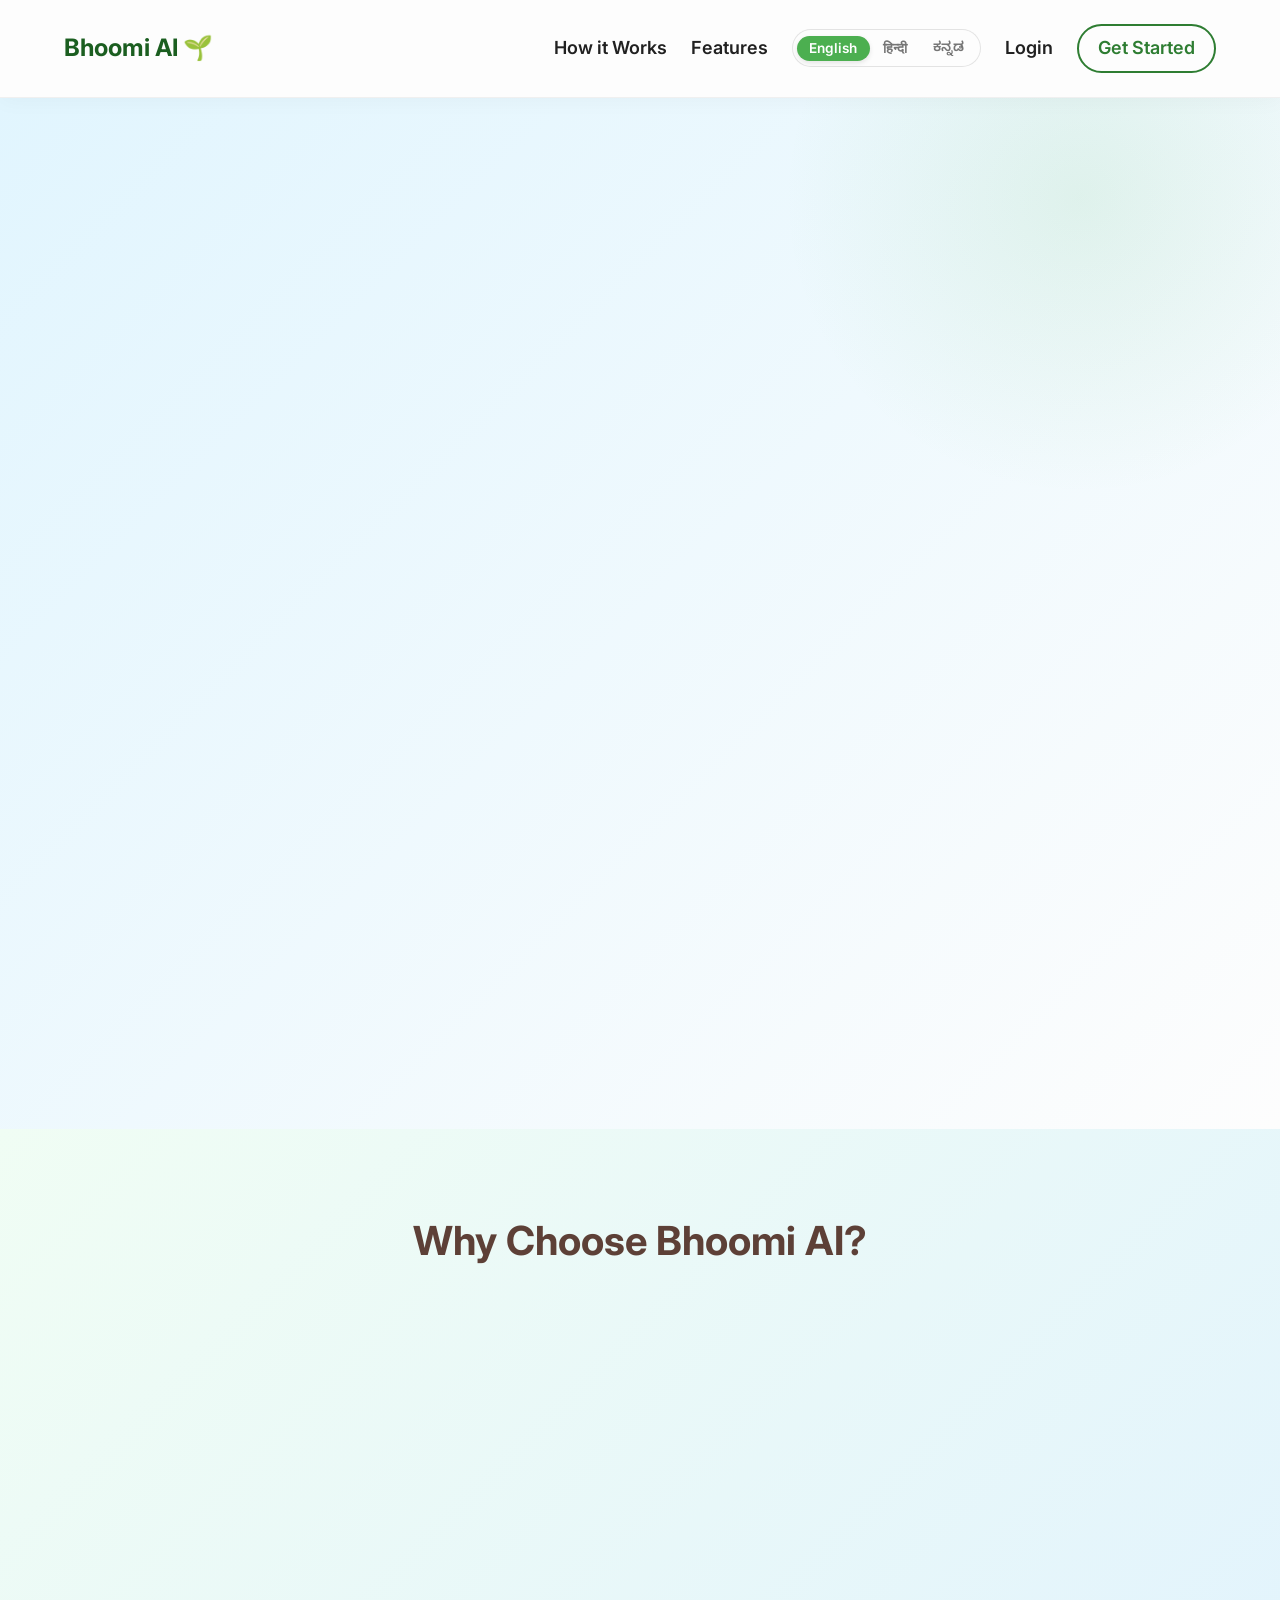
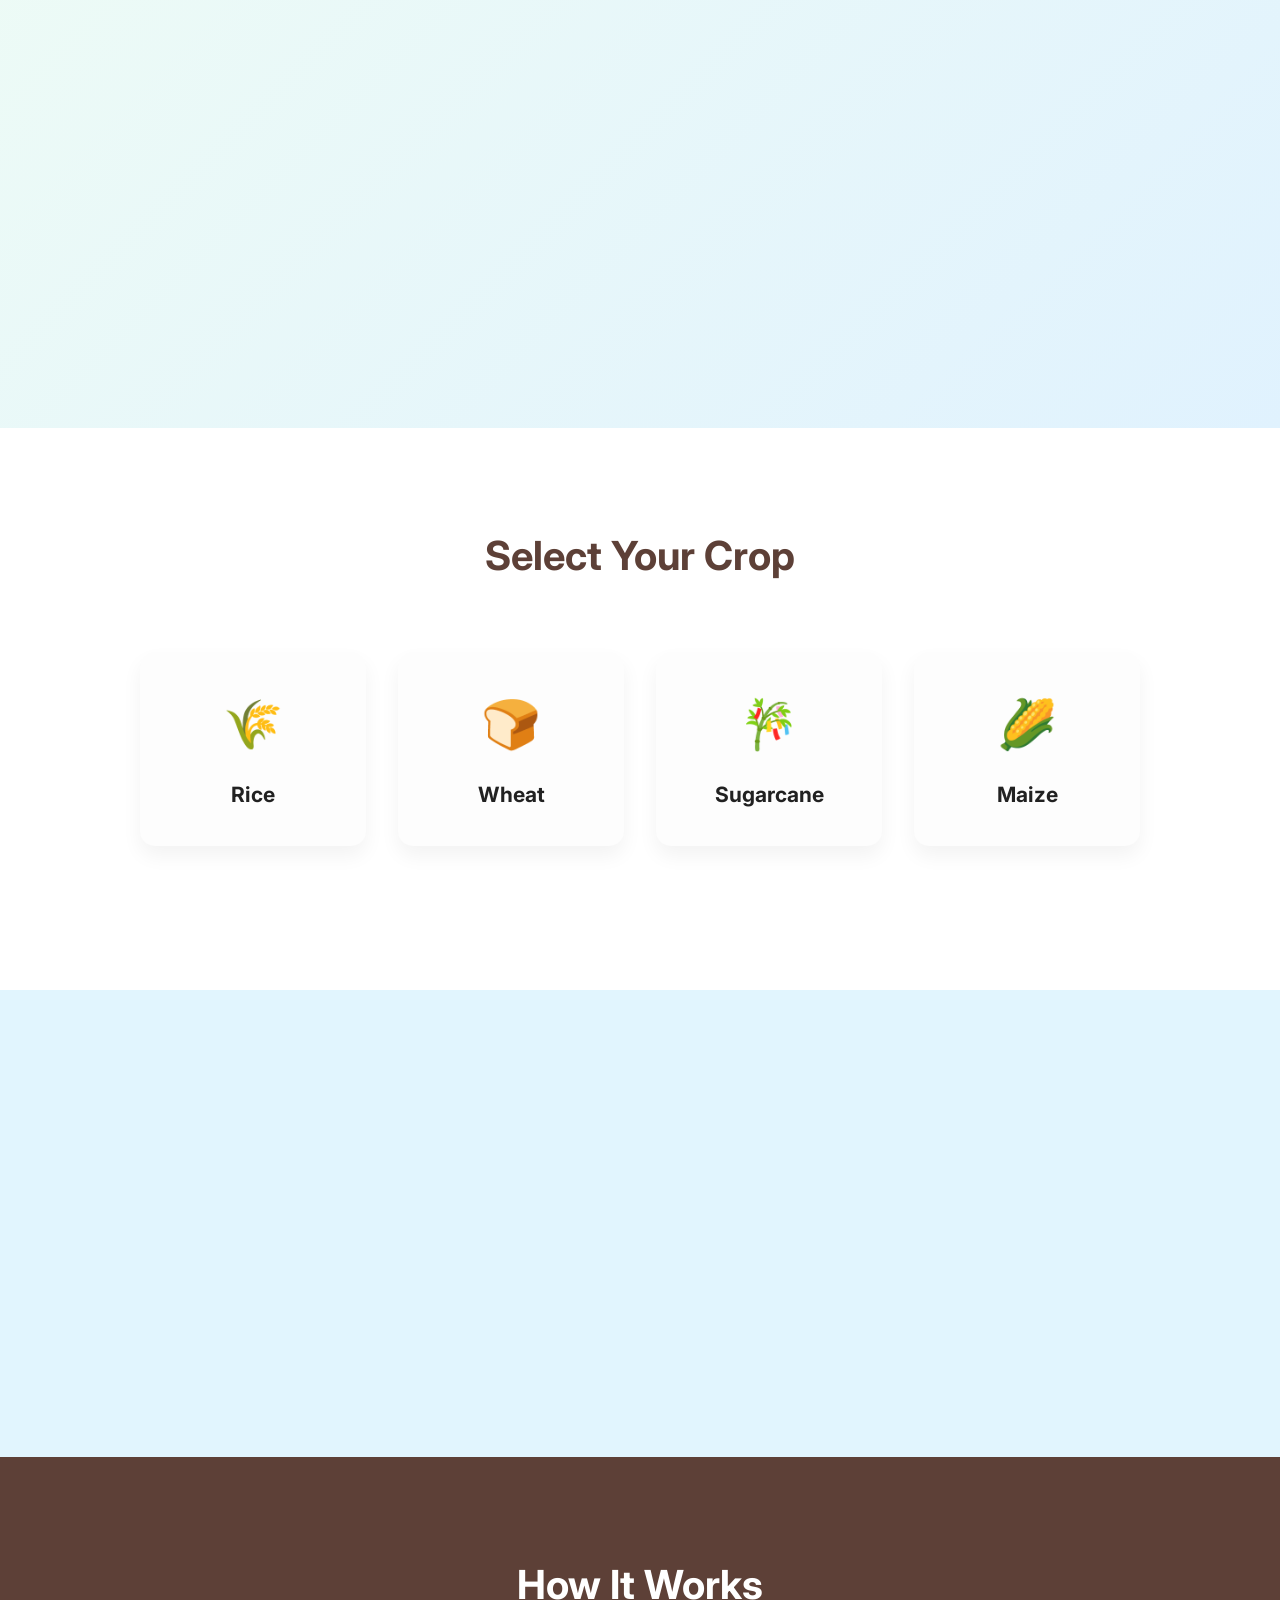
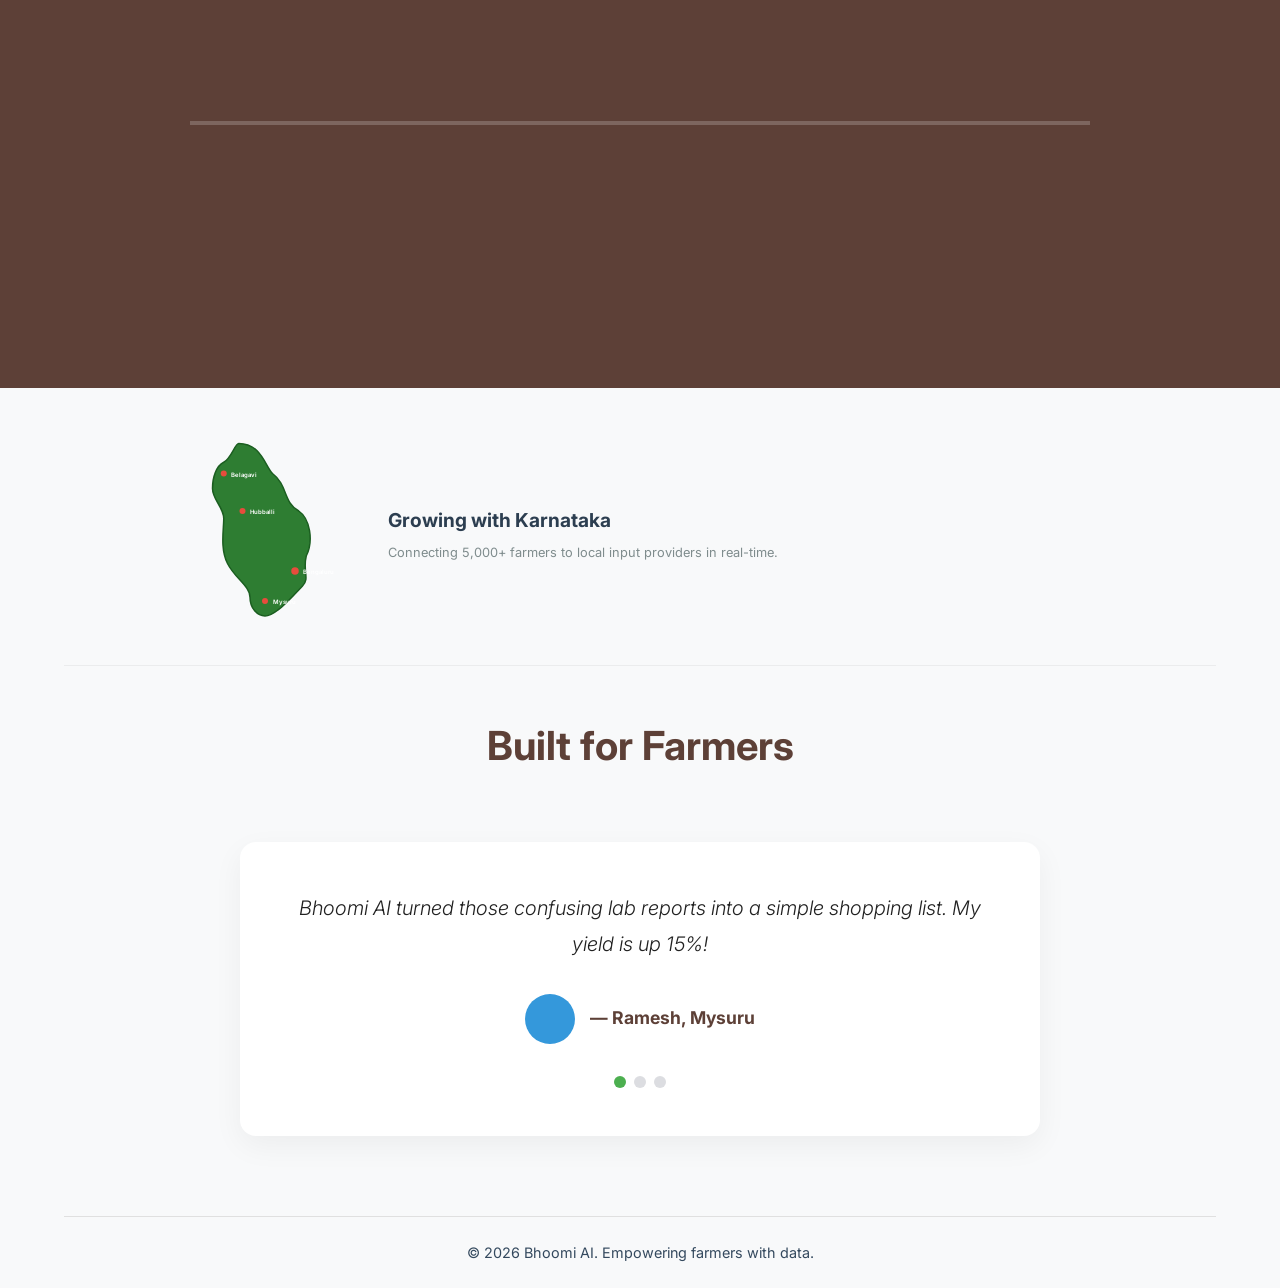
==== index.html @ a132926c "change commit" ====
<!DOCTYPE html>
<html lang="en">
<head>
    <meta charset="UTF-8">
    <meta name="viewport" content="width=device-width, initial-scale=1.0">
    <meta name="description" content="Bhoomi AI - Understand your soil health card and get instant, personalized fertilizer plans in your local language.">
    <title>Bhoomi AI | Your Soil is Talking</title>
    <link href="https://fonts.googleapis.com/css2?family=Inter:wght@300;400;600;700&family=Noto+Sans+Kannada:wght@300;400;600;700&display=swap" rel="stylesheet">
    <link rel="stylesheet" href="style.css">
</head>
<body>
    <header class="navbar">
        <div class="logo">Bhoomi AI 🌱</div>
        <nav>
            <a href="#how-it-works" data-i18n="nav-how">How it Works</a>
            <a href="#features" data-i18n="nav-features">Features</a>
            <div class="lang-switcher">
                <button class="lang-btn active" data-lang="en">English</button>
                <button class="lang-btn" data-lang="hi">हिन्दी</button>
                <button class="lang-btn" data-lang="kn">ಕನ್ನಡ</button>
            </div>
            <a href="#" id="login-link" data-i18n="nav-login">Login</a>
            <a href="app.html" class="btn-secondary" data-i18n="nav-cta">Get Started</a>
        </nav>
    </header>

    <main>
        <section id="hero" class="hero">
            <div class="hero-content fade-in">
                <h1 data-i18n="hero-title">Your Soil is Talking.<br><span>Now, You Can Understand It.</span></h1>
                <p data-i18n="hero-desc">Upload a photo of your soil health card and get instant, personalized fertilizer plans in your local language. Save money, grow better.</p>
                <button class="cta-button">
                    <svg width="24" height="24" viewBox="0 0 24 24" fill="none" stroke="currentColor" stroke-width="2" stroke-linecap="round" stroke-linejoin="round"><path d="M23 19a2 2 0 0 1-2 2H3a2 2 0 0 1-2-2V8a2 2 0 0 1 2-2h4l2-3h6l2 3h4a2 2 0 0 1 2 2z"></path><circle cx="12" cy="13" r="4"></circle></svg>
                    <span data-i18n="hero-btn">Upload Soil Report</span>
                </button>
            </div>
            <div class="hero-visual fade-in slide-up">
                <div class="hero-cards-container">
                    <!-- Card 1: Soil Health Report -->
                    <div class="hero-card card-report">
                        <img src="card_banner_soil.png" alt="Rich agricultural soil in farmer's hands" class="card-banner-img">
                        <div class="card-header" data-i18n="card1-header">COMPREHENSIVE SOIL HEALTH REPORT</div>
                        <div class="card-body">
                            <div class="gauge-section">
                                <div class="gauge-container">
                                    <div class="gauge-fill"></div>
                                    <div class="gauge-cover"></div>
                                </div>
                                <div class="gauge-label">
                                    <strong>78/100</strong>
                                    <span data-i18n="card1-index">SOIL HEALTH INDEX - GOOD</span>
                                </div>
                            </div>
                            
                            <div class="chart-section">
                                <h4 data-i18n="card1-nutrients">NUTRIENT LEVELS (PPM)</h4>
                                <div class="bar-chart">
                                    <div class="bar-row"><span class="bar-label">N</span><div class="bar-track"><div class="bar-fill" style="width: 40%; background: #e74c3c;"></div></div><span class="bar-value" data-i18n="lvl-low">Low</span></div>
                                    <div class="bar-row"><span class="bar-label">P</span><div class="bar-track"><div class="bar-fill" style="width: 75%; background: #2ecc71;"></div></div><span class="bar-value" data-i18n="lvl-opt">Opt</span></div>
                                    <div class="bar-row"><span class="bar-label">K</span><div class="bar-track"><div class="bar-fill" style="width: 85%; background: #2ecc71;"></div></div><span class="bar-value" data-i18n="lvl-opt">Opt</span></div>
                                    <div class="bar-row"><span class="bar-label">Ca</span><div class="bar-track"><div class="bar-fill" style="width: 90%; background: #3498db;"></div></div><span class="bar-value" data-i18n="lvl-high">High</span></div>
                                    <div class="bar-row"><span class="bar-label">Mg</span><div class="bar-track"><div class="bar-fill" style="width: 65%; background: #f1c40f;"></div></div><span class="bar-value" data-i18n="lvl-mod">Mod</span></div>
                                    <div class="bar-row"><span class="bar-label">S</span><div class="bar-track"><div class="bar-fill" style="width: 30%; background: #e74c3c;"></div></div><span class="bar-value" data-i18n="lvl-low">Low</span></div>
                                </div>
                            </div>

                            <div class="table-section">
                                <h4 data-i18n="card1-physical">PHYSICAL PROPERTIES</h4>
                                <table class="report-table">
                                    <tr><td data-i18n="prop-ph">pH Level</td><td>6.8</td></tr>
                                    <tr><td data-i18n="prop-om">Organic Matter</td><td>4.5%</td></tr>
                                    <tr><td data-i18n="prop-ec">Electrical Conductivity</td><td>1.2 dS/m</td></tr>
                                </table>
                            </div>
                        </div>
                    </div>

                    <!-- Card 2: Fertilizer List -->
                    <div class="hero-card card-action">
                        <img src="card_banner_garden.png" alt="Lush green organic garden" class="card-banner-img">
                        <div class="card-header action-header" data-i18n="card2-header">MY PERSONALIZED ACTION PLAN</div>
                        <div class="card-body">
                            
                            <div class="optimize-toggle-wrapper">
                                <span class="toggle-label-text" data-i18n="toggle-label">Optimize for:</span>
                                <div class="toggle-switch-container">
                                    <span class="toggle-option active" id="label-yield" data-i18n="toggle-yield">Max Yield</span>
                                    <label class="toggle-switch">
                                        <input type="checkbox" id="optimize-checkbox">
                                        <span class="slider round"></span>
                                    </label>
                                    <span class="toggle-option" id="label-organic" data-i18n="toggle-organic">Lower Cost</span>
                                </div>
                            </div>

                            <div class="plan-content plan-yield active">
                                <div class="action-section">
                                    <h4 class="action-title" data-i18n="plan-chem-title">CHEMICAL FERTILIZERS</h4>
                                    <ul class="action-list">
                                        <li data-i18n="plan-li-urea"><span class="check-icon">✓</span> Urea (45-0-0) - 2 Bags/Acre</li>
                                        <li data-i18n="plan-li-dap"><span class="check-icon">✓</span> DAP (18-46-0) - 1 Bag/Acre</li>
                                        <li data-i18n="plan-li-mop"><span class="check-icon">✓</span> MOP (0-0-60) - 0.5 Bag/Acre</li>
                                    </ul>
                                </div>
                                <div class="action-section">
                                    <h4 class="action-title" data-i18n="plan-yield-title">ESTIMATED YIELD</h4>
                                    <div class="yield-badge" data-i18n="plan-yield-badge">🔥 Maximum Potential Output</div>
                                </div>
                            </div>

                            <div class="plan-content plan-organic">
                                <div class="action-section">
                                    <h4 class="action-title" data-i18n="plan-org-title">LOCAL ORGANIC SUBSTITUTES</h4>
                                    <ul class="action-list">
                                        <li data-i18n="plan-li-neem"><span class="check-icon">✓</span> Neem Cake - 200kg/Acre</li>
                                        <li data-i18n="plan-li-fym"><span class="check-icon">✓</span> Farm Yard Manure (FYM) - 2 Tons/Acre</li>
                                        <li data-i18n="plan-li-vermi"><span class="check-icon">✓</span> Vermicompost - 500kg/Acre</li>
                                    </ul>
                                </div>
                                <div class="action-section">
                                    <h4 class="action-title" data-i18n="plan-impact-title">FINANCIAL IMPACT</h4>
                                    <div class="savings-badge" data-i18n="plan-savings-badge">💰 Total Cost Savings: ~40%</div>
                                </div>
                            </div>
                            
                            <div class="action-footer">
                                <div class="ai-badge" data-i18n="ai-badge">✨ Generated by Bhoomi AI</div>
                            </div>
                        </div>
                    </div>
                </div>
            </div>
        </section>

        <section id="features" class="features">
            <h2 class="section-title" data-i18n="features-title">Why Choose Bhoomi AI?</h2>
            <div class="feature-grid">
                <div class="feature-card fade-in slide-up delay-1">
                    <div class="icon-wrapper">
                        <svg width="32" height="32" viewBox="0 0 24 24" fill="none" stroke="currentColor" stroke-width="2"><path d="M4 19.5v-15A2.5 2.5 0 0 1 6.5 2H20v20H6.5a2.5 2.5 0 0 1 0-5H20"/></svg>
                    </div>
                    <h3 data-i18n="feat1-title">No More Technical Jargon</h3>
                    <p data-i18n="feat1-desc">We translate complex NPK and pH values into simple, actionable steps in your mother tongue.</p>
                </div>
                <div class="feature-card fade-in slide-up delay-2">
                    <div class="icon-wrapper">
                        <svg width="32" height="32" viewBox="0 0 24 24" fill="none" stroke="currentColor" stroke-width="2"><path d="M12 2v20M17 5H9.5a3.5 3.5 0 0 0 0 7h5a3.5 3.5 0 0 1 0 7H6"/></svg>
                    </div>
                    <h3 data-i18n="feat2-title">Save ₹3,000 - ₹5,000 per Acre</h3>
                    <p data-i18n="feat2-desc">Stop wasting money on fertilizers your soil doesn't need. Our AI balances your budget with your soil’s actual requirements.</p>
                </div>
                <div class="feature-card fade-in slide-up delay-3">
                    <div class="icon-wrapper">
                        <svg width="32" height="32" viewBox="0 0 24 24" fill="none" stroke="currentColor" stroke-width="2"><path d="M12 22c4-4 8-9 8-14a8 8 0 0 0-16 0c0 5 4 10 8 14z"/><path d="M12 22V10"/></svg>
                    </div>
                    <h3 data-i18n="feat3-title">Healthy Soil, Better Yield</h3>
                    <p data-i18n="feat3-desc">Reduce chemical dependency by integrating organic substitutes, preventing long-term ecological damage to your land.</p>
                </div>
            </div>

            <!-- By the Numbers Counter -->
            <div class="stats-counter-section fade-in" id="stats-counter">
                <div class="stat-item">
                    <div class="stat-number" data-target="98" data-suffix="%">0%</div>
                    <div class="stat-label" data-i18n="stat1-label">Translation Accuracy</div>
                </div>
                <div class="stat-item">
                    <div class="stat-number" data-target="25" data-suffix="%">0%</div>
                    <div class="stat-label" data-i18n="stat2-label">Average Cost Reduction</div>
                </div>
                <div class="stat-item">
                    <div class="stat-number" data-target="10" data-suffix="+">0+</div>
                    <div class="stat-label" data-i18n="stat3-label">Regional Languages Supported</div>
                </div>
            </div>
        </section>

        <section id="crop-selector" class="crop-selector">
            <h2 class="section-title" data-i18n="crop-title">Select Your Crop</h2>
            <div class="crop-grid">
                <div class="crop-card" data-crop="rice">
                    <div class="crop-icon">🌾</div>
                    <h3 data-i18n="crop-rice">Rice</h3>
                </div>
                <div class="crop-card" data-crop="wheat">
                    <div class="crop-icon">🍞</div>
                    <h3 data-i18n="crop-wheat">Wheat</h3>
                </div>
                <div class="crop-card" data-crop="sugarcane">
                    <div class="crop-icon">🎋</div>
                    <h3 data-i18n="crop-sugarcane">Sugarcane</h3>
                </div>
                <div class="crop-card" data-crop="maize">
                    <div class="crop-icon">🌽</div>
                    <h3 data-i18n="crop-maize">Maize</h3>
                </div>
            </div>
            
            <div id="action-plan-container" class="action-plan-container">
                <div class="action-plan-content">
                    <h3 data-i18n="plan-title">Sample Action Plan</h3>
                    <div class="plan-details">
                        <div class="plan-item">
                            <span class="plan-icon">🧪</span>
                            <p id="plan-chem">Increase Zinc application by 10%</p>
                        </div>
                        <div class="plan-item">
                            <span class="plan-icon">🌿</span>
                            <p id="plan-org">Add 2 tons of FYM (Farm Yard Manure) per acre</p>
                        </div>
                    </div>
                </div>
            </div>
        </section>

        <section id="impact" class="impact">
            <div class="impact-content fade-in">
                <h2 class="section-title" data-i18n="impact-title">Empowering the Modern Farmer</h2>
                <p data-i18n="impact-desc">We believe that technology should serve the people who feed the world. By putting powerful AI directly in your hands, we are helping build a more sustainable and prosperous future for farms everywhere.</p>
            </div>
            <div class="impact-visual fade-in slide-up delay-1">
                <img src="farmer.png" alt="A modern farmer in the field" class="farmer-image">
            </div>
        </section>

        <section id="how-it-works" class="how-it-works">
            <h2 class="section-title text-light" data-i18n="how-title">How It Works</h2>
            <div class="steps-container">
                <div class="step fade-in">
                    <div class="step-number">1</div>
                    <div class="step-content">
                        <h3 data-i18n="how1-title">Snap</h3>
                        <p data-i18n="how1-desc">Upload photo</p>
                    </div>
                </div>
                <div class="step fade-in">
                    <div class="step-number">2</div>
                    <div class="step-content">
                        <h3 data-i18n="how2-title">Analyze</h3>
                        <p data-i18n="how2-desc">AI processing</p>
                    </div>
                </div>
                <div class="step fade-in">
                    <div class="step-number">3</div>
                    <div class="step-content">
                        <h3 data-i18n="how3-title">Grow</h3>
                        <p data-i18n="how3-desc">Get recommendations</p>
                    </div>
                </div>
            </div>
        </section>


    </main>

    <footer>
        <div class="footer-map-section">
            <div class="map-container">
                <svg viewBox="0 0 200 250" class="karnataka-map" xmlns="http://www.w3.org/2000/svg">
                    <path class="state-outline" d="M 65 10 C 95 10, 100 40, 110 50 C 130 65, 125 90, 145 100 C 160 110, 165 140, 155 160 C 150 180, 160 190, 150 200 C 140 210, 115 240, 100 240 C 90 240, 80 230, 80 215 C 80 200, 60 190, 50 170 C 40 150, 45 125, 45 110 C 45 95, 30 85, 30 70 C 30 55, 35 40, 45 35 C 55 30, 60 10, 65 10 Z"/>
                    <!-- Highlighted Districts -->
                    <g class="district-group">
                        <circle cx="140" cy="180" r="5" class="district-point pulse">
                            <title data-i18n="tooltip-blr">120 Active Fertilizer Dealers</title>
                        </circle> <!-- Bengaluru (SE) -->
                        <text x="150" y="184" class="district-label" data-i18n="dist-blr">Bengaluru</text>
                    </g>
                    <g class="district-group">
                        <circle cx="100" cy="220" r="4" class="district-point pulse" style="animation-delay: 0.5s">
                            <title data-i18n="tooltip-mys">85 Active Fertilizer Dealers</title>
                        </circle> <!-- Mysuru (S) -->
                        <text x="110" y="224" class="district-label" data-i18n="dist-mys">Mysuru</text>
                    </g>
                    <g class="district-group">
                        <circle cx="70" cy="100" r="4" class="district-point pulse" style="animation-delay: 1s">
                            <title data-i18n="tooltip-hub">150 Active Fertilizer Dealers</title>
                        </circle> <!-- Hubballi (NW Center) -->
                        <text x="80" y="104" class="district-label" data-i18n="dist-hub">Hubballi</text>
                    </g>
                    <g class="district-group">
                        <circle cx="45" cy="50" r="4" class="district-point pulse" style="animation-delay: 1.5s">
                            <title data-i18n="tooltip-bel">90 Active Fertilizer Dealers</title>
                        </circle> <!-- Belagavi (NW) -->
                        <text x="55" y="54" class="district-label" data-i18n="dist-bel">Belagavi</text>
                    </g>
                </svg>
            </div>
            <div class="footer-info">
                <h3 data-i18n="footer-dealers">Growing with Karnataka</h3>
                <p class="disclaimer" data-i18n="footer-disclaimer">Connecting 5,000+ farmers to local input providers in real-time.</p>
            </div>
        </div>

        <section class="farmer-carousel-section">
            <h2 class="section-title" data-i18n="testi-title">Built for Farmers</h2>
            <div class="carousel-container">
                <div class="testimonial-slide active">
                    <p class="quote-text" data-i18n="carousel-1-text">Bhoomi AI turned those confusing lab reports into a simple shopping list. My yield is up 15%!</p>
                    <div class="author-info">
                        <div class="avatar-placeholder avatar-1"></div>
                        <p class="quote-author" data-i18n="carousel-1-author">— Ramesh, Mysuru</p>
                    </div>
                </div>
                <div class="testimonial-slide">
                    <p class="quote-text" data-i18n="carousel-2-text">I saved ₹4,000 this season by only using the fertilizers my soil actually needed. No more guesswork.</p>
                    <div class="author-info">
                        <div class="avatar-placeholder avatar-2"></div>
                        <p class="quote-author" data-i18n="carousel-2-author">— Laxmi, Belagavi</p>
                    </div>
                </div>
                <div class="testimonial-slide">
                    <p class="quote-text" data-i18n="carousel-3-text">The organic suggestions are excellent. My soil feels healthier, and the cost is much lower.</p>
                    <div class="author-info">
                        <div class="avatar-placeholder avatar-3"></div>
                        <p class="quote-author" data-i18n="carousel-3-author">— Siddarth, Hubballi</p>
                    </div>
                </div>
                
                <div class="carousel-indicators">
                    <span class="dot active" data-slide="0"></span>
                    <span class="dot" data-slide="1"></span>
                    <span class="dot" data-slide="2"></span>
                </div>
            </div>
        </section>

        <p data-i18n="footer-text" class="footer-copyright">&copy; 2026 Bhoomi AI. Empowering farmers with data.</p>
    </footer>

    <!-- Login Modal -->
    <div id="login-modal" class="modal">
        <div class="modal-content">
            <span class="close-btn">&times;</span>
            <h2 data-i18n="login-title">Login to Bhoomi AI</h2>
            <form id="login-form">
                <div class="form-group">
                    <label for="email" data-i18n="login-email">Email Address</label>
                    <input type="email" id="email" required>
                </div>
                <div class="form-group">
                    <label for="password" data-i18n="login-pass">Password</label>
                    <input type="password" id="password" required>
                </div>
                <button type="submit" class="btn-primary" data-i18n="login-submit">Login</button>
            </form>
        </div>
    </div>

    <script src="app.js"></script>
</body>
</html>
---- style.css ----
:root {
    --primary: #2E7D32; /* Earthy Green */
    --primary-light: #4CAF50;
    --primary-dark: #1B5E20;
    --secondary: #5D4037; /* Deep Brown */
    --accent: #E1F5FE; /* Soft Sky Blue */
    --accent-dark: #B3E5FC;
    --text-main: #212121;
    --text-light: #757575;
    --bg-main: #FDFDFD;
    --white: #FFFFFF;
}

* {
    margin: 0;
    padding: 0;
    box-sizing: border-box;
}

html {
    scroll-behavior: smooth;
}

body {
    font-size: 18px;
    font-family: 'Inter', 'Noto Sans Kannada', sans-serif;
    color: var(--text-main);
    background-color: var(--bg-main);
    line-height: 1.6;
    overflow-x: hidden;
}

/* Navbar */
.navbar {
    display: flex;
    justify-content: space-between;
    align-items: center;
    padding: 1.5rem 5%;
    background-color: rgba(253, 253, 253, 0.85);
    backdrop-filter: blur(12px);
    -webkit-backdrop-filter: blur(12px);
    position: sticky;
    top: 0;
    z-index: 1000;
    border-bottom: 1px solid rgba(0,0,0,0.05);
    box-shadow: 0 4px 20px rgba(0,0,0,0.03);
}

.logo {
    font-size: 1.5rem;
    font-weight: 700;
    color: var(--primary-dark);
}

nav {
    display: flex;
    align-items: center;
}

nav a {
    text-decoration: none;
    color: var(--text-main);
    margin-left: 1.5rem;
    font-weight: 600;
    transition: color 0.3s ease;
}

nav a:hover {
    color: var(--primary);
}

.lang-switcher {
    display: flex;
    align-items: center;
    background: var(--bg-main);
    border: 1px solid rgba(0,0,0,0.1);
    border-radius: 20px;
    padding: 0.2rem;
    margin-left: 1.5rem;
}

.lang-switcher button {
    background: transparent;
    border: none;
    padding: 0.3rem 0.8rem;
    cursor: pointer;
    border-radius: 15px;
    font-family: inherit;
    font-size: 0.85rem;
    font-weight: 600;
    color: var(--text-light);
    transition: all 0.3s ease;
}

.lang-switcher button.active {
    background: var(--primary-light);
    color: var(--white);
    box-shadow: 0 2px 5px rgba(0,0,0,0.1);
}

.lang-switcher button:hover:not(.active) {
    color: var(--primary-dark);
}

.btn-secondary {
    padding: 0.5rem 1.2rem;
    border: 2px solid var(--primary);
    border-radius: 30px;
    color: var(--primary);
    margin-left: 1.5rem;
}

.btn-secondary:hover {
    background-color: var(--primary);
    color: var(--white);
}

.navbar .btn-secondary {
    animation: pulseGlowNavbar 2s infinite;
}

@keyframes pulseGlowNavbar {
    0% { box-shadow: 0 0 0 0 rgba(76, 175, 80, 0.6); }
    70% { box-shadow: 0 0 0 12px rgba(76, 175, 80, 0); }
    100% { box-shadow: 0 0 0 0 rgba(76, 175, 80, 0); }
}

/* Hero Section */
.hero {
    display: flex;
    align-items: center;
    justify-content: space-between;
    padding: 6rem 5%;
    min-height: 85vh;
    background: linear-gradient(135deg, var(--accent) 0%, var(--bg-main) 100%);
    position: relative;
    overflow: hidden;
}

/* Add a subtle organic shape background */
.hero::before {
    content: '';
    position: absolute;
    width: 600px;
    height: 600px;
    background: radial-gradient(circle, rgba(76, 175, 80, 0.1) 0%, transparent 70%);
    top: -200px;
    right: -100px;
    border-radius: 50%;
    z-index: 0;
}

.hero-content {
    flex: 1;
    max-width: 600px;
    z-index: 1;
}

.hero-content h1 {
    font-size: 3.5rem;
    line-height: 1.1;
    margin-bottom: 1.5rem;
    color: var(--secondary);
}

.hero-content h1 span {
    color: var(--primary);
}

.hero-content p {
    font-size: 1.25rem;
    color: var(--text-light);
    margin-bottom: 2.5rem;
}

@keyframes pulse-glow {
    0% {
        box-shadow: 0 10px 20px rgba(46, 125, 50, 0.2), 0 0 0 0 rgba(76, 175, 80, 0.4);
    }
    70% {
        box-shadow: 0 10px 20px rgba(46, 125, 50, 0.2), 0 0 0 15px rgba(76, 175, 80, 0);
    }
    100% {
        box-shadow: 0 10px 20px rgba(46, 125, 50, 0.2), 0 0 0 0 rgba(76, 175, 80, 0);
    }
}

.cta-button {
    display: inline-flex;
    align-items: center;
    gap: 0.75rem;
    background-color: var(--primary);
    color: var(--white);
    border: none;
    padding: 1rem 2rem;
    font-size: 1.1rem;
    font-weight: 700;
    border-radius: 50px;
    cursor: pointer;
    box-shadow: 0 10px 20px rgba(46, 125, 50, 0.2);
    transition: transform 0.3s ease, box-shadow 0.3s ease, background-color 0.3s ease;
    animation: pulse-glow 2s infinite;
}

.cta-button:hover {
    transform: translateY(-3px);
    box-shadow: 0 15px 25px rgba(46, 125, 50, 0.4);
    background-color: var(--primary-dark);
    animation: none;
}

.hero-visual {
    flex: 1;
    display: flex;
    justify-content: center;
    align-items: center;
    z-index: 1;
}

.glass-panel {
    background: rgba(255, 255, 255, 0.25);
    box-shadow: 0 8px 32px 0 rgba(31, 38, 135, 0.15);
    backdrop-filter: blur(10px);
    -webkit-backdrop-filter: blur(10px);
    border-radius: 20px;
    border: 1px solid rgba(255, 255, 255, 0.5);
    padding: 1.5rem;
    transform: rotate(-2deg);
    transition: transform 0.5s ease;
}

.glass-panel:hover {
    transform: rotate(0deg) scale(1.02);
}

/* Hero Cards Replace Images */
.hero-cards-container {
    display: flex;
    flex-direction: row;
    gap: 1.5rem;
    width: 100%;
    max-width: 900px;
}

.hero-card {
    flex: 1;
    border-radius: 12px;
    box-shadow: 0 10px 25px rgba(0,0,0,0.1);
    overflow: hidden;
    display: flex;
    flex-direction: column;
    font-family: 'Inter', sans-serif;
    background-color: var(--white);
}

.card-banner-img {
    width: 100%;
    height: 140px;
    object-fit: cover;
    display: block;
}

/* Card 1: Soil Report */
.card-report {
    background-color: #faf9f6;
    border: 1px solid #e0ddd5;
}

.card-report .card-header {
    background-color: #f0ece1;
    color: #2c3e50;
    font-weight: 700;
    padding: 1rem;
    text-align: center;
    font-size: 0.9rem;
    letter-spacing: 0.5px;
    border-bottom: 1px solid #e0ddd5;
}

/* Card 2: Action Plan */
.card-action {
    background-color: #f0f8ff;
    border: 1px solid #d4e6f1;
}

.card-action .action-header {
    background-color: #e1f0fa;
    color: #1565c0;
    font-weight: 700;
    padding: 1rem;
    text-align: center;
    font-size: 0.9rem;
    letter-spacing: 0.5px;
    border-bottom: 1px solid #d4e6f1;
}

.card-body {
    padding: 1.5rem;
    flex: 1;
    display: flex;
    flex-direction: column;
    gap: 1.5rem;
}

/* Gauge CSS */
.gauge-section {
    text-align: center;
}

.gauge-container {
    position: relative;
    width: 160px;
    height: 80px;
    margin: 0 auto 10px;
    overflow: hidden;
}

.gauge-fill {
    position: absolute;
    top: 0;
    left: 0;
    width: 160px;
    height: 160px;
    border-radius: 50%;
    box-sizing: border-box;
    border: 15px solid #e0e0e0;
    border-bottom-color: #2ecc71;
    border-left-color: #2ecc71;
    transform: rotate(95deg); /* 78/100 value */
}

.gauge-label strong {
    display: block;
    font-size: 2rem;
    color: #2c3e50;
    margin-bottom: 4px;
}
.gauge-label span {
    font-size: 0.75rem;
    color: #7f8c8d;
    font-weight: 700;
}

/* Bar Chart */
.chart-section h4, .table-section h4, .action-title {
    font-size: 0.8rem;
    color: #7f8c8d;
    margin-bottom: 0.8rem;
    font-weight: 700;
    text-transform: uppercase;
}

.bar-row {
    display: flex;
    align-items: center;
    margin-bottom: 8px;
    font-size: 0.85rem;
}

.bar-label {
    width: 25px;
    font-weight: 600;
    color: #34495e;
}

.bar-track {
    flex: 1;
    background-color: #e0e0e0;
    height: 12px;
    border-radius: 6px;
    margin: 0 10px;
    overflow: hidden;
}

.bar-fill {
    height: 100%;
    border-radius: 6px;
}

.bar-value {
    width: 35px;
    text-align: right;
    color: #7f8c8d;
    font-size: 0.75rem;
}

/* Table */
.report-table {
    width: 100%;
    border-collapse: collapse;
    font-size: 0.85rem;
}

.report-table td {
    padding: 6px 0;
    border-bottom: 1px solid #e0e0e0;
    color: #34495e;
}
.report-table tr:last-child td {
    border-bottom: none;
}
.report-table td:last-child {
    text-align: right;
    font-weight: 600;
}

/* List */
.action-list {
    list-style: none;
    padding: 0;
    margin: 0;
}
.action-list li {
    font-size: 0.9rem;
    color: #34495e;
    margin-bottom: 10px;
    display: flex;
    align-items: flex-start;
    gap: 10px;
}
.check-icon {
    color: #2ecc71;
    font-weight: bold;
}

.ai-badge {
    background-color: rgba(21, 101, 192, 0.1);
    color: #1565c0;
    padding: 8px 14px;
    border-radius: 20px;
    font-size: 0.8rem;
    font-weight: 600;
    display: inline-block;
    margin-top: auto;
    text-align: center;
}

/* Responsive */
@media (max-width: 900px) {
    .hero-cards-container {
        flex-direction: column;
    }
}

/* Language Switch Animation */
.text-fade {
    animation: textFadeIn 0.3s ease-in-out;
}

@keyframes textFadeIn {
    0% { opacity: 0; }
    100% { opacity: 1; }
}

/* Optimize Toggle Switch */
.optimize-toggle-wrapper {
    display: flex;
    flex-direction: column;
    align-items: center;
    background: var(--white);
    padding: 12px;
    border-radius: 8px;
    box-shadow: 0 2px 8px rgba(0,0,0,0.05);
    margin-bottom: 5px;
}

.toggle-label-text {
    font-size: 0.75rem;
    color: #7f8c8d;
    font-weight: 700;
    text-transform: uppercase;
    margin-bottom: 10px;
}

.toggle-switch-container {
    display: flex;
    align-items: center;
    gap: 12px;
}

.toggle-option {
    font-size: 0.85rem;
    font-weight: 600;
    color: #95a5a6;
    transition: color 0.3s;
}

.toggle-option.active {
    color: #2c3e50;
}

.toggle-switch {
    position: relative;
    display: inline-block;
    width: 44px;
    height: 24px;
}

.toggle-switch input {
    opacity: 0;
    width: 0;
    height: 0;
}

.toggle-switch .slider {
    position: absolute;
    cursor: pointer;
    top: 0; left: 0; right: 0; bottom: 0;
    background-color: #3498db;
    transition: .4s;
}

.toggle-switch .slider:before {
    position: absolute;
    content: "";
    height: 18px;
    width: 18px;
    left: 3px;
    bottom: 3px;
    background-color: white;
    transition: .4s;
}

.toggle-switch input:checked + .slider {
    background-color: #2ecc71;
}

.toggle-switch input:checked + .slider:before {
    transform: translateX(20px);
}

.toggle-switch .slider.round {
    border-radius: 24px;
}

.toggle-switch .slider.round:before {
    border-radius: 50%;
}

/* Dynamic Content */
.plan-content {
    display: none;
    animation: fadeIn 0.4s ease forwards;
}

.plan-content.active {
    display: block;
}

@keyframes fadeIn {
    from { opacity: 0; transform: translateY(5px); }
    to { opacity: 1; transform: translateY(0); }
}

/* Badges */
.yield-badge {
    background-color: rgba(231, 76, 60, 0.1);
    color: #c0392b;
    padding: 8px 14px;
    border-radius: 6px;
    font-size: 0.85rem;
    font-weight: 700;
    text-align: center;
}

.savings-badge {
    background-color: rgba(46, 204, 113, 0.15);
    color: #27ae60;
    padding: 8px 14px;
    border-radius: 6px;
    font-size: 0.85rem;
    font-weight: 800;
    text-align: center;
    border: 1px solid rgba(46, 204, 113, 0.3);
}

/* Features */
.features {
    padding: 6rem 5%;
    background: linear-gradient(135deg, #f0fdf4 0%, #e0f2fe 100%);
    text-align: center;
}

.section-title {
    font-size: 2.5rem;
    color: var(--secondary);
    margin-bottom: 4rem;
}

.feature-grid {
    display: grid;
    grid-template-columns: repeat(auto-fit, minmax(300px, 1fr));
    gap: 2.5rem;
}

.feature-card {
    background: rgba(255, 255, 255, 0.4);
    backdrop-filter: blur(16px);
    -webkit-backdrop-filter: blur(16px);
    border: 1px solid rgba(255, 255, 255, 0.8);
    padding: 3rem 2rem;
    border-radius: 20px;
    box-shadow: 0 8px 32px rgba(31, 38, 135, 0.05);
    transition: transform 0.3s ease, box-shadow 0.3s ease;
    border-bottom: 4px solid transparent;
}

.feature-card:hover {
    transform: translateY(-10px);
    box-shadow: 0 20px 40px rgba(0,0,0,0.08);
    border-bottom: 4px solid var(--primary-light);
}

.icon-wrapper {
    width: 70px;
    height: 70px;
    background: var(--accent);
    color: var(--primary-dark);
    border-radius: 50%;
    display: flex;
    justify-content: center;
    align-items: center;
    margin: 0 auto 1.5rem auto;
}

.feature-card h3 {
    font-size: 1.4rem;
    margin-bottom: 1rem;
    color: var(--secondary);
}

.feature-card p {
    color: var(--text-light);
}

/* Crop Selector */
.crop-selector {
    padding: 6rem 5%;
    background-color: var(--white);
    text-align: center;
}

.crop-grid {
    display: grid;
    grid-template-columns: repeat(4, 1fr);
    gap: 2rem;
    max-width: 1000px;
    margin: 0 auto 3rem auto;
}

.crop-card {
    background: var(--bg-main);
    padding: 2rem;
    border-radius: 15px;
    box-shadow: 0 10px 20px rgba(0,0,0,0.05);
    cursor: pointer;
    transition: transform 0.3s ease, box-shadow 0.3s ease, background 0.3s ease;
    border: 2px solid transparent;
}

.crop-card:hover, .crop-card.active {
    transform: translateY(-5px);
    box-shadow: 0 15px 30px rgba(46, 125, 50, 0.15);
    border-color: var(--primary-light);
    background: var(--accent);
}

.crop-icon {
    font-size: 3rem;
    margin-bottom: 1rem;
}

.action-plan-container {
    max-width: 800px;
    margin: 0 auto;
    background: var(--bg-main);
    border-radius: 20px;
    overflow: hidden;
    max-height: 0;
    opacity: 0;
    transition: max-height 0.5s ease-out, opacity 0.5s ease-out, padding 0.5s ease-out;
    box-shadow: 0 10px 30px rgba(0,0,0,0.05);
    border-left: 5px solid var(--primary);
    text-align: left;
}

.action-plan-container.active {
    max-height: 500px;
    opacity: 1;
    padding: 2rem;
    margin-top: 2rem;
}

.action-plan-content h3 {
    color: var(--secondary);
    margin-bottom: 1.5rem;
    font-size: 1.5rem;
}

.plan-details {
    display: flex;
    flex-direction: column;
    gap: 1.5rem;
}

.plan-item {
    display: flex;
    align-items: flex-start;
    gap: 1rem;
}

.plan-icon {
    font-size: 1.5rem;
    background: var(--accent);
    padding: 0.5rem;
    border-radius: 50%;
}

.plan-item p {
    font-size: 1.1rem;
    color: var(--text-main);
    padding-top: 0.3rem;
}

/* Impact Section */
.impact {
    display: flex;
    align-items: center;
    justify-content: space-between;
    padding: 6rem 5%;
    background-color: var(--accent);
    gap: 4rem;
}

.impact-content {
    flex: 1;
}

.impact-content .section-title {
    text-align: left;
    margin-bottom: 1.5rem;
    color: var(--secondary);
}

.impact-content p {
    font-size: 1.2rem;
    color: var(--text-main);
}

.impact-visual {
    flex: 1;
    display: flex;
    justify-content: center;
}

.farmer-image {
    max-width: 100%;
    border-radius: 20px;
    box-shadow: 0 15px 35px rgba(0,0,0,0.15);
}

/* How It Works */
.how-it-works {
    padding: 6rem 5%;
    background-color: var(--secondary);
    color: var(--white);
}

.text-light {
    color: var(--white);
    text-align: center;
}

.steps-container {
    max-width: 1000px;
    margin: 0 auto;
    display: flex;
    flex-direction: row;
    justify-content: space-between;
    gap: 2rem;
    position: relative;
}

.steps-container::before {
    content: '';
    position: absolute;
    top: 40px;
    left: 50px;
    right: 50px;
    height: 4px;
    background: rgba(255,255,255,0.2);
    z-index: 0;
}

.step {
    flex: 1;
    display: flex;
    flex-direction: column;
    align-items: center;
    text-align: center;
    position: relative;
    background: transparent;
    padding: 1rem;
    border-radius: 0;
    backdrop-filter: none;
    transition: transform 0.3s ease;
}

.step:hover {
    transform: translateY(-10px);
}

.step-number {
    width: 80px;
    height: 80px;
    min-width: 80px;
    margin-bottom: 1.5rem;
    background: var(--primary);
    color: var(--white);
    border-radius: 50%;
    display: flex;
    justify-content: center;
    align-items: center;
    font-size: 1.5rem;
    font-weight: 700;
    box-shadow: 0 0 0 10px var(--secondary);
    z-index: 1;
}

.step-content h3 {
    font-size: 1.5rem;
    margin-bottom: 0.5rem;
}

.step-content p {
    color: rgba(255,255,255,0.8);
}

/* Testimonials */
.testimonials {
    padding: 6rem 5%;
    background-color: var(--bg-main);
    text-align: center;
}

.testimonials .section-title {
    margin-bottom: 3rem;
}

.testimonial-card {
    max-width: 800px;
    margin: 0 auto;
    background: var(--white);
    padding: 3rem;
    border-radius: 20px;
    box-shadow: 0 15px 35px rgba(0,0,0,0.05);
    position: relative;
}

.quote-mark {
    font-size: 6rem;
    color: var(--primary-light);
    opacity: 0.2;
    position: absolute;
    top: -10px;
    left: 20px;
    font-family: serif;
    line-height: 1;
}

.quote-text {
    font-size: 1.5rem;
    font-weight: 300;
    font-style: italic;
    color: var(--secondary);
    margin-bottom: 1.5rem;
    position: relative;
    z-index: 1;
}

.quote-author {
    font-weight: 700;
    color: var(--primary-dark);
    font-size: 1.1rem;
}

/* Footer */
footer {
    text-align: center;
    padding: 2rem;
    background-color: #3E2723; /* Darker brown */
    color: rgba(255,255,255,0.6);
}

/* Animations */
.fade-in {
    opacity: 0;
    transition: opacity 0.8s ease-out, transform 0.8s ease-out;
}

.slide-up {
    transform: translateY(40px);
}

.fade-in.visible {
    opacity: 1;
    transform: translateY(0);
}

.delay-1 { transition-delay: 0.1s; }
.delay-2 { transition-delay: 0.3s; }
.delay-3 { transition-delay: 0.5s; }

/* Responsive Design */
@media (max-width: 992px) {
    .hero {
        flex-direction: column;
        text-align: center;
        padding-top: 4rem;
        min-height: auto;
    }

    .hero-content h1 {
        font-size: 2.8rem;
    }

    .glass-panel {
        margin-top: 3rem;
        transform: rotate(0);
    }

    .impact {
        flex-direction: column;
        text-align: center;
    }
    
    .impact-content .section-title {
        text-align: center;
    }
    
    .steps-container {
        flex-direction: column;
    }

    .steps-container::before {
        display: none;
    }

    .step {
        margin-bottom: 2rem;
        flex-direction: column;
        align-items: center;
        text-align: center;
    }

    .step-number {
        box-shadow: none;
    }
}

@media (max-width: 768px) {
    nav {
        display: none; /* Hide nav on mobile for simplicity, or implement a hamburger menu */
    }

    .hero-content h1 {
        font-size: 2.2rem;
    }

    .hero-content p {
        font-size: 1.1rem;
    }
    .crop-grid {
        grid-template-columns: repeat(2, 1fr);
    }
}

@media (max-width: 480px) {
    .crop-grid {
        grid-template-columns: 1fr;
    }
}

/* Modal */
.modal {
    display: none; 
    position: fixed; 
    z-index: 1000; 
    left: 0;
    top: 0;
    width: 100%; 
    height: 100%; 
    overflow: auto; 
    background-color: rgba(0,0,0,0.5); 
    backdrop-filter: blur(5px);
}

.modal-content {
    background-color: var(--white);
    margin: 10% auto; 
    padding: 2.5rem;
    border-radius: 15px;
    width: 90%;
    max-width: 400px;
    box-shadow: 0 15px 35px rgba(0,0,0,0.2);
    position: relative;
    animation: slide-up 0.3s ease-out;
}

.close-btn {
    color: #aaa;
    position: absolute;
    top: 15px;
    right: 20px;
    font-size: 28px;
    font-weight: bold;
    cursor: pointer;
}

.close-btn:hover {
    color: var(--text-main);
}

.form-group {
    margin-bottom: 1.5rem;
}

.form-group label {
    display: block;
    margin-bottom: 0.5rem;
    font-weight: 600;
    color: var(--secondary);
}

.form-group input {
    width: 100%;
    padding: 0.8rem;
    border: 1px solid #ccc;
    border-radius: 8px;
    font-family: inherit;
}

.btn-primary {
    width: 100%;
    background-color: var(--primary);
    color: var(--white);
    padding: 1rem;
    border: none;
    border-radius: 8px;
    font-size: 1.1rem;
    font-weight: 700;
    cursor: pointer;
    transition: background-color 0.3s;
}

.btn-primary:hover {
    background-color: var(--primary-dark);
}
/* Footer Styles */
footer {
    background-color: #f8f9fa;
    padding: 3rem 5% 1.5rem;
    color: #34495e;
    text-align: center;
}

.footer-map-section {
    display: flex;
    flex-wrap: wrap;
    align-items: center;
    justify-content: center;
    gap: 3rem;
    margin-bottom: 2rem;
    max-width: 900px;
    margin-left: auto;
    margin-right: auto;
}

.map-container {
    width: 150px;
}

.karnataka-map .state-outline {
    fill: #2e7d32;
    stroke: #1b5e20;
    stroke-width: 2;
}

.district-point {
    fill: #e74c3c;
}

.district-point.pulse {
    animation: pointPulse 2s infinite;
}

.district-label {
    font-size: 8px;
    font-family: inherit;
    fill: #ffffff;
    font-weight: 600;
}

@keyframes pointPulse {
    0% { r: 4; opacity: 1; }
    50% { r: 8; opacity: 0.5; }
    100% { r: 4; opacity: 1; }
}

.footer-info {
    flex: 1;
    min-width: 300px;
    text-align: left;
}

.footer-info h3 {
    font-size: 1.2rem;
    color: #2c3e50;
    margin-bottom: 0.5rem;
}

.footer-info .disclaimer {
    font-size: 0.8rem;
    color: #7f8c8d;
}

.footer-copyright {
    border-top: 1px solid #e0e0e0;
    padding-top: 1.5rem;
    font-size: 0.9rem;
    margin-top: 2rem;
}

/* Farmer Testimonial Carousel */
.farmer-carousel-section {
    padding: 3rem 5%;
    text-align: center;
    border-top: 1px solid rgba(0,0,0,0.05);
}

.carousel-container {
    position: relative;
    max-width: 800px;
    margin: 0 auto;
    background: var(--white);
    padding: 3rem;
    border-radius: 16px;
    box-shadow: 0 10px 30px rgba(0,0,0,0.05);
    overflow: hidden;
}

.testimonial-slide {
    display: none;
    animation: fadeSlideIn 0.5s ease;
}

.testimonial-slide.active {
    display: block;
}

@keyframes fadeSlideIn {
    from { opacity: 0; transform: translateY(10px); }
    to { opacity: 1; transform: translateY(0); }
}

.quote-text {
    font-size: 1.25rem;
    font-style: italic;
    color: var(--text-main);
    margin-bottom: 2rem;
    line-height: 1.8;
}

.author-info {
    display: flex;
    align-items: center;
    justify-content: center;
    gap: 15px;
}

.avatar-placeholder {
    width: 50px;
    height: 50px;
    border-radius: 50%;
    background-color: #e0e0e0;
}

.avatar-1 { background-color: #3498db; }
.avatar-2 { background-color: #e74c3c; }
.avatar-3 { background-color: #f1c40f; }

.quote-author {
    font-weight: 700;
    color: var(--secondary);
    font-size: 1.1rem;
}

.carousel-indicators {
    margin-top: 2rem;
    display: flex;
    justify-content: center;
    gap: 8px;
}

.carousel-indicators .dot {
    width: 12px;
    height: 12px;
    border-radius: 50%;
    background-color: #dcdde1;
    cursor: pointer;
    transition: background-color 0.3s ease;
}

.carousel-indicators .dot.active {
    background-color: var(--primary-light);
}

/* Features Section Redesign */
.features {
    padding: 5rem 5%;
    background-color: var(--light-bg);
}

.feature-grid {
    display: grid;
    grid-template-columns: repeat(auto-fit, minmax(280px, 1fr));
    gap: 2rem;
    max-width: 1200px;
    margin: 0 auto 4rem;
}

.feature-card {
    background: rgba(255, 255, 255, 0.7);
    backdrop-filter: blur(10px);
    -webkit-backdrop-filter: blur(10px);
    border: 1px solid rgba(255, 255, 255, 1);
    border-radius: 16px;
    padding: 2.5rem;
    text-align: center;
    box-shadow: 0 8px 32px rgba(0,0,0,0.05);
    transition: transform 0.3s ease, box-shadow 0.3s ease;
}

.feature-card:hover {
    transform: translateY(-10px) scale(1.02);
    box-shadow: 0 15px 40px rgba(0,0,0,0.1);
}

.feature-card .icon-wrapper {
    width: 70px;
    height: 70px;
    margin: 0 auto 1.5rem;
    background: var(--white);
    border-radius: 50%;
    display: flex;
    align-items: center;
    justify-content: center;
    color: #7f8c8d;
    box-shadow: 0 4px 15px rgba(0,0,0,0.05);
    transition: color 0.3s ease, transform 0.3s ease;
}

.feature-card:hover .icon-wrapper {
    color: var(--primary-light);
    transform: scale(1.1);
}

.feature-card h3 {
    font-size: 1.3rem;
    color: var(--secondary);
    margin-bottom: 1rem;
}

.feature-card p {
    color: var(--text-main);
    font-size: 1rem;
    line-height: 1.6;
}

/* Stats Counter Section */
.stats-counter-section {
    display: flex;
    justify-content: space-around;
    align-items: center;
    flex-wrap: wrap;
    gap: 2rem;
    max-width: 1000px;
    margin: 0 auto;
    padding: 3rem;
    background: var(--white);
    border-radius: 20px;
    box-shadow: 0 10px 30px rgba(0,0,0,0.03);
}

.stat-item {
    text-align: center;
}

.stat-number {
    font-size: 3.5rem;
    font-weight: 800;
    color: var(--primary-light);
    line-height: 1;
    margin-bottom: 0.5rem;
}

.stat-label {
    font-size: 1rem;
    color: var(--text-main);
    font-weight: 500;
    text-transform: uppercase;
    letter-spacing: 1px;
}
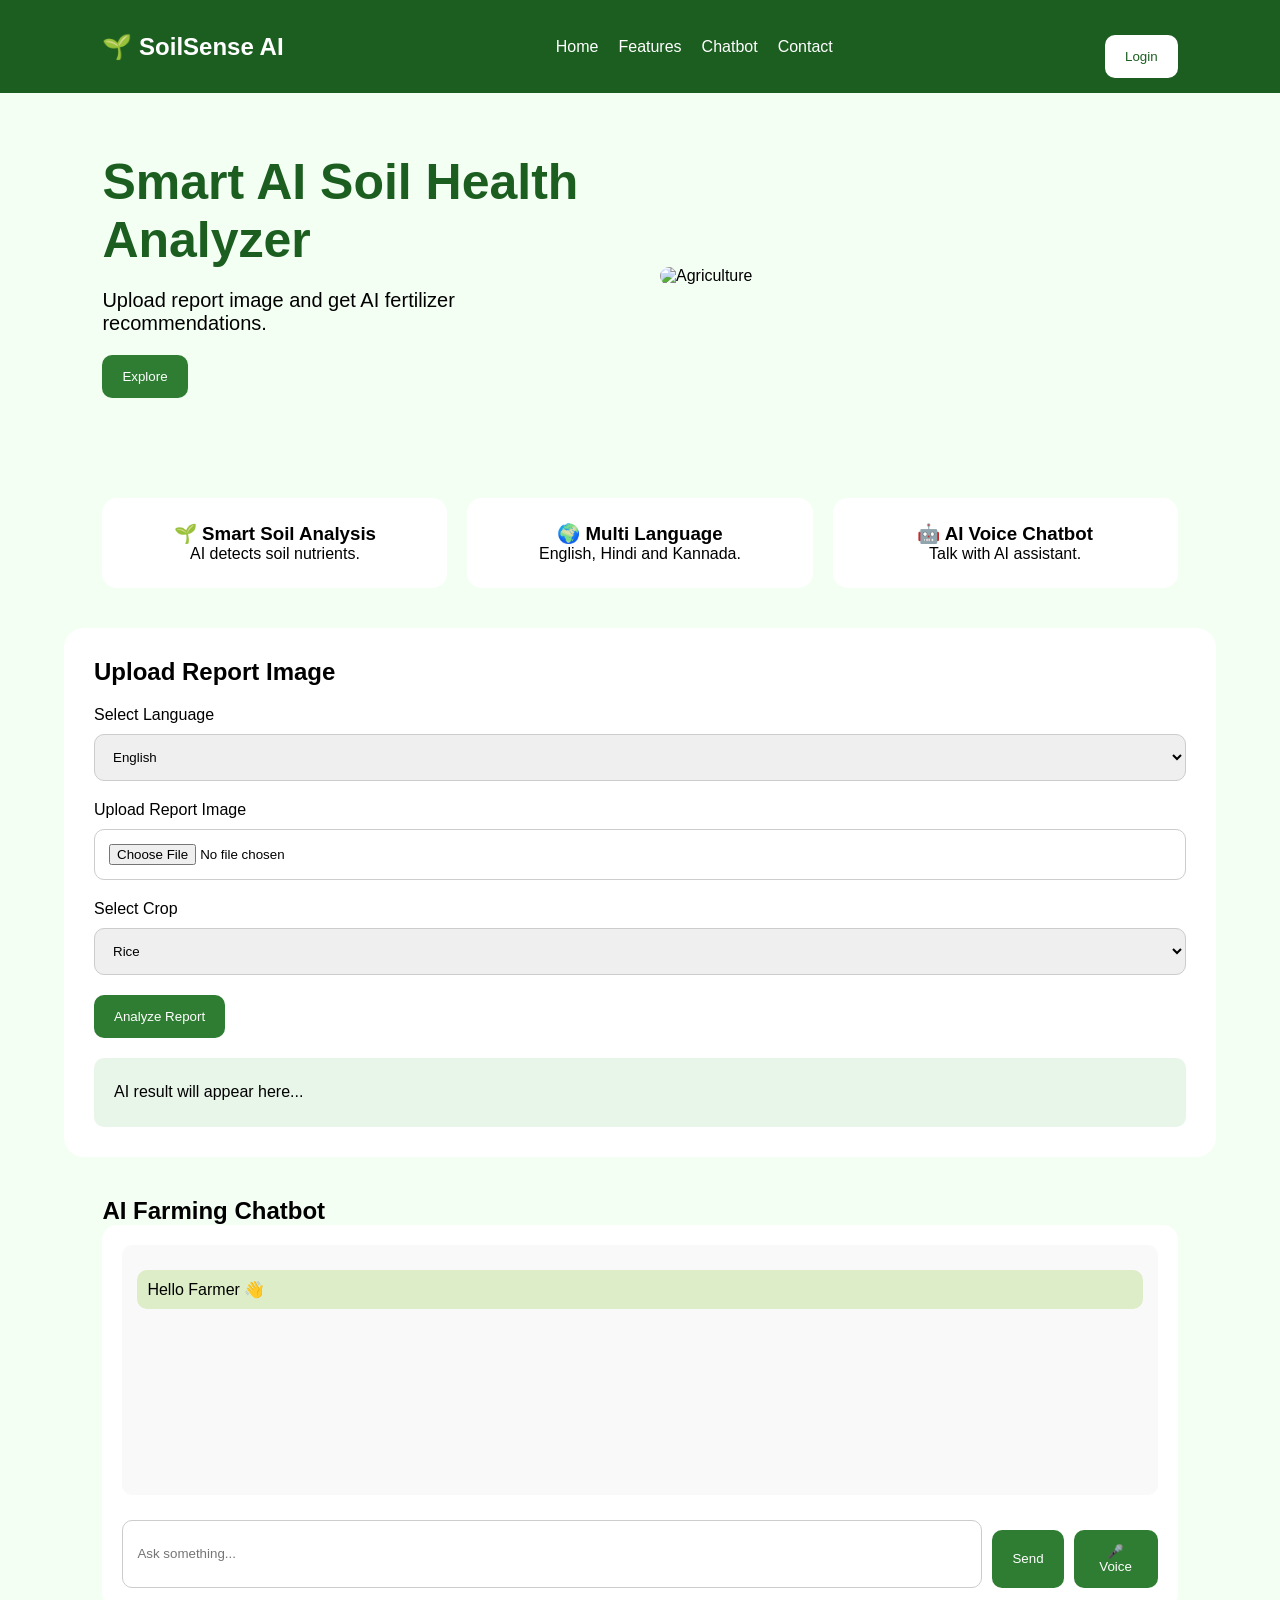
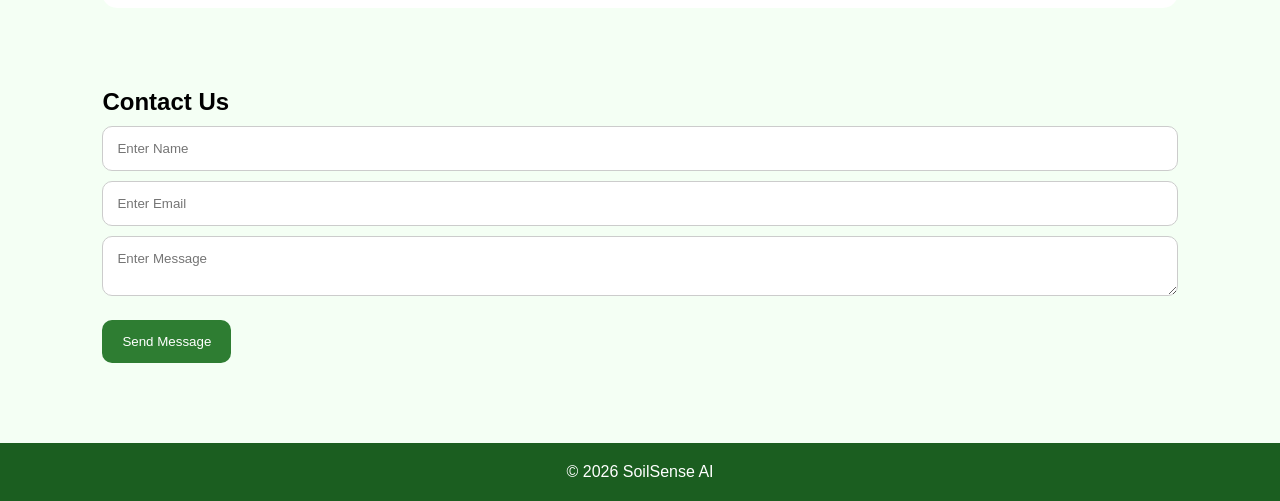
==== commit 8c5fc386: "change commit-2" ====
--- a/index.html
+++ b/index.html
@@ -1,351 +1,354 @@
-<!DOCTYPE html>
-<html lang="en">
-<head>
-    <meta charset="UTF-8">
-    <meta name="viewport" content="width=device-width, initial-scale=1.0">
-    <meta name="description" content="Bhoomi AI - Understand your soil health card and get instant, personalized fertilizer plans in your local language.">
-    <title>Bhoomi AI | Your Soil is Talking</title>
-    <link href="https://fonts.googleapis.com/css2?family=Inter:wght@300;400;600;700&family=Noto+Sans+Kannada:wght@300;400;600;700&display=swap" rel="stylesheet">
-    <link rel="stylesheet" href="style.css">
-</head>
-<body>
-    <header class="navbar">
-        <div class="logo">Bhoomi AI 🌱</div>
-        <nav>
-            <a href="#how-it-works" data-i18n="nav-how">How it Works</a>
-            <a href="#features" data-i18n="nav-features">Features</a>
-            <div class="lang-switcher">
-                <button class="lang-btn active" data-lang="en">English</button>
-                <button class="lang-btn" data-lang="hi">हिन्दी</button>
-                <button class="lang-btn" data-lang="kn">ಕನ್ನಡ</button>
-            </div>
-            <a href="#" id="login-link" data-i18n="nav-login">Login</a>
-            <a href="app.html" class="btn-secondary" data-i18n="nav-cta">Get Started</a>
-        </nav>
-    </header>
-
-    <main>
-        <section id="hero" class="hero">
-            <div class="hero-content fade-in">
-                <h1 data-i18n="hero-title">Your Soil is Talking.<br><span>Now, You Can Understand It.</span></h1>
-                <p data-i18n="hero-desc">Upload a photo of your soil health card and get instant, personalized fertilizer plans in your local language. Save money, grow better.</p>
-                <button class="cta-button">
-                    <svg width="24" height="24" viewBox="0 0 24 24" fill="none" stroke="currentColor" stroke-width="2" stroke-linecap="round" stroke-linejoin="round"><path d="M23 19a2 2 0 0 1-2 2H3a2 2 0 0 1-2-2V8a2 2 0 0 1 2-2h4l2-3h6l2 3h4a2 2 0 0 1 2 2z"></path><circle cx="12" cy="13" r="4"></circle></svg>
-                    <span data-i18n="hero-btn">Upload Soil Report</span>
-                </button>
-            </div>
-            <div class="hero-visual fade-in slide-up">
-                <div class="hero-cards-container">
-                    <!-- Card 1: Soil Health Report -->
-                    <div class="hero-card card-report">
-                        <img src="card_banner_soil.png" alt="Rich agricultural soil in farmer's hands" class="card-banner-img">
-                        <div class="card-header" data-i18n="card1-header">COMPREHENSIVE SOIL HEALTH REPORT</div>
-                        <div class="card-body">
-                            <div class="gauge-section">
-                                <div class="gauge-container">
-                                    <div class="gauge-fill"></div>
-                                    <div class="gauge-cover"></div>
-                                </div>
-                                <div class="gauge-label">
-                                    <strong>78/100</strong>
-                                    <span data-i18n="card1-index">SOIL HEALTH INDEX - GOOD</span>
-                                </div>
-                            </div>
-                            
-                            <div class="chart-section">
-                                <h4 data-i18n="card1-nutrients">NUTRIENT LEVELS (PPM)</h4>
-                                <div class="bar-chart">
-                                    <div class="bar-row"><span class="bar-label">N</span><div class="bar-track"><div class="bar-fill" style="width: 40%; background: #e74c3c;"></div></div><span class="bar-value" data-i18n="lvl-low">Low</span></div>
-                                    <div class="bar-row"><span class="bar-label">P</span><div class="bar-track"><div class="bar-fill" style="width: 75%; background: #2ecc71;"></div></div><span class="bar-value" data-i18n="lvl-opt">Opt</span></div>
-                                    <div class="bar-row"><span class="bar-label">K</span><div class="bar-track"><div class="bar-fill" style="width: 85%; background: #2ecc71;"></div></div><span class="bar-value" data-i18n="lvl-opt">Opt</span></div>
-                                    <div class="bar-row"><span class="bar-label">Ca</span><div class="bar-track"><div class="bar-fill" style="width: 90%; background: #3498db;"></div></div><span class="bar-value" data-i18n="lvl-high">High</span></div>
-                                    <div class="bar-row"><span class="bar-label">Mg</span><div class="bar-track"><div class="bar-fill" style="width: 65%; background: #f1c40f;"></div></div><span class="bar-value" data-i18n="lvl-mod">Mod</span></div>
-                                    <div class="bar-row"><span class="bar-label">S</span><div class="bar-track"><div class="bar-fill" style="width: 30%; background: #e74c3c;"></div></div><span class="bar-value" data-i18n="lvl-low">Low</span></div>
-                                </div>
-                            </div>
-
-                            <div class="table-section">
-                                <h4 data-i18n="card1-physical">PHYSICAL PROPERTIES</h4>
-                                <table class="report-table">
-                                    <tr><td data-i18n="prop-ph">pH Level</td><td>6.8</td></tr>
-                                    <tr><td data-i18n="prop-om">Organic Matter</td><td>4.5%</td></tr>
-                                    <tr><td data-i18n="prop-ec">Electrical Conductivity</td><td>1.2 dS/m</td></tr>
-                                </table>
-                            </div>
-                        </div>
-                    </div>
-
-                    <!-- Card 2: Fertilizer List -->
-                    <div class="hero-card card-action">
-                        <img src="card_banner_garden.png" alt="Lush green organic garden" class="card-banner-img">
-                        <div class="card-header action-header" data-i18n="card2-header">MY PERSONALIZED ACTION PLAN</div>
-                        <div class="card-body">
-                            
-                            <div class="optimize-toggle-wrapper">
-                                <span class="toggle-label-text" data-i18n="toggle-label">Optimize for:</span>
-                                <div class="toggle-switch-container">
-                                    <span class="toggle-option active" id="label-yield" data-i18n="toggle-yield">Max Yield</span>
-                                    <label class="toggle-switch">
-                                        <input type="checkbox" id="optimize-checkbox">
-                                        <span class="slider round"></span>
-                                    </label>
-                                    <span class="toggle-option" id="label-organic" data-i18n="toggle-organic">Lower Cost</span>
-                                </div>
-                            </div>
-
-                            <div class="plan-content plan-yield active">
-                                <div class="action-section">
-                                    <h4 class="action-title" data-i18n="plan-chem-title">CHEMICAL FERTILIZERS</h4>
-                                    <ul class="action-list">
-                                        <li data-i18n="plan-li-urea"><span class="check-icon">✓</span> Urea (45-0-0) - 2 Bags/Acre</li>
-                                        <li data-i18n="plan-li-dap"><span class="check-icon">✓</span> DAP (18-46-0) - 1 Bag/Acre</li>
-                                        <li data-i18n="plan-li-mop"><span class="check-icon">✓</span> MOP (0-0-60) - 0.5 Bag/Acre</li>
-                                    </ul>
-                                </div>
-                                <div class="action-section">
-                                    <h4 class="action-title" data-i18n="plan-yield-title">ESTIMATED YIELD</h4>
-                                    <div class="yield-badge" data-i18n="plan-yield-badge">🔥 Maximum Potential Output</div>
-                                </div>
-                            </div>
-
-                            <div class="plan-content plan-organic">
-                                <div class="action-section">
-                                    <h4 class="action-title" data-i18n="plan-org-title">LOCAL ORGANIC SUBSTITUTES</h4>
-                                    <ul class="action-list">
-                                        <li data-i18n="plan-li-neem"><span class="check-icon">✓</span> Neem Cake - 200kg/Acre</li>
-                                        <li data-i18n="plan-li-fym"><span class="check-icon">✓</span> Farm Yard Manure (FYM) - 2 Tons/Acre</li>
-                                        <li data-i18n="plan-li-vermi"><span class="check-icon">✓</span> Vermicompost - 500kg/Acre</li>
-                                    </ul>
-                                </div>
-                                <div class="action-section">
-                                    <h4 class="action-title" data-i18n="plan-impact-title">FINANCIAL IMPACT</h4>
-                                    <div class="savings-badge" data-i18n="plan-savings-badge">💰 Total Cost Savings: ~40%</div>
-                                </div>
-                            </div>
-                            
-                            <div class="action-footer">
-                                <div class="ai-badge" data-i18n="ai-badge">✨ Generated by Bhoomi AI</div>
-                            </div>
-                        </div>
-                    </div>
-                </div>
-            </div>
-        </section>
-
-        <section id="features" class="features">
-            <h2 class="section-title" data-i18n="features-title">Why Choose Bhoomi AI?</h2>
-            <div class="feature-grid">
-                <div class="feature-card fade-in slide-up delay-1">
-                    <div class="icon-wrapper">
-                        <svg width="32" height="32" viewBox="0 0 24 24" fill="none" stroke="currentColor" stroke-width="2"><path d="M4 19.5v-15A2.5 2.5 0 0 1 6.5 2H20v20H6.5a2.5 2.5 0 0 1 0-5H20"/></svg>
-                    </div>
-                    <h3 data-i18n="feat1-title">No More Technical Jargon</h3>
-                    <p data-i18n="feat1-desc">We translate complex NPK and pH values into simple, actionable steps in your mother tongue.</p>
-                </div>
-                <div class="feature-card fade-in slide-up delay-2">
-                    <div class="icon-wrapper">
-                        <svg width="32" height="32" viewBox="0 0 24 24" fill="none" stroke="currentColor" stroke-width="2"><path d="M12 2v20M17 5H9.5a3.5 3.5 0 0 0 0 7h5a3.5 3.5 0 0 1 0 7H6"/></svg>
-                    </div>
-                    <h3 data-i18n="feat2-title">Save ₹3,000 - ₹5,000 per Acre</h3>
-                    <p data-i18n="feat2-desc">Stop wasting money on fertilizers your soil doesn't need. Our AI balances your budget with your soil’s actual requirements.</p>
-                </div>
-                <div class="feature-card fade-in slide-up delay-3">
-                    <div class="icon-wrapper">
-                        <svg width="32" height="32" viewBox="0 0 24 24" fill="none" stroke="currentColor" stroke-width="2"><path d="M12 22c4-4 8-9 8-14a8 8 0 0 0-16 0c0 5 4 10 8 14z"/><path d="M12 22V10"/></svg>
-                    </div>
-                    <h3 data-i18n="feat3-title">Healthy Soil, Better Yield</h3>
-                    <p data-i18n="feat3-desc">Reduce chemical dependency by integrating organic substitutes, preventing long-term ecological damage to your land.</p>
-                </div>
-            </div>
-
-            <!-- By the Numbers Counter -->
-            <div class="stats-counter-section fade-in" id="stats-counter">
-                <div class="stat-item">
-                    <div class="stat-number" data-target="98" data-suffix="%">0%</div>
-                    <div class="stat-label" data-i18n="stat1-label">Translation Accuracy</div>
-                </div>
-                <div class="stat-item">
-                    <div class="stat-number" data-target="25" data-suffix="%">0%</div>
-                    <div class="stat-label" data-i18n="stat2-label">Average Cost Reduction</div>
-                </div>
-                <div class="stat-item">
-                    <div class="stat-number" data-target="10" data-suffix="+">0+</div>
-                    <div class="stat-label" data-i18n="stat3-label">Regional Languages Supported</div>
-                </div>
-            </div>
-        </section>
-
-        <section id="crop-selector" class="crop-selector">
-            <h2 class="section-title" data-i18n="crop-title">Select Your Crop</h2>
-            <div class="crop-grid">
-                <div class="crop-card" data-crop="rice">
-                    <div class="crop-icon">🌾</div>
-                    <h3 data-i18n="crop-rice">Rice</h3>
-                </div>
-                <div class="crop-card" data-crop="wheat">
-                    <div class="crop-icon">🍞</div>
-                    <h3 data-i18n="crop-wheat">Wheat</h3>
-                </div>
-                <div class="crop-card" data-crop="sugarcane">
-                    <div class="crop-icon">🎋</div>
-                    <h3 data-i18n="crop-sugarcane">Sugarcane</h3>
-                </div>
-                <div class="crop-card" data-crop="maize">
-                    <div class="crop-icon">🌽</div>
-                    <h3 data-i18n="crop-maize">Maize</h3>
-                </div>
-            </div>
-            
-            <div id="action-plan-container" class="action-plan-container">
-                <div class="action-plan-content">
-                    <h3 data-i18n="plan-title">Sample Action Plan</h3>
-                    <div class="plan-details">
-                        <div class="plan-item">
-                            <span class="plan-icon">🧪</span>
-                            <p id="plan-chem">Increase Zinc application by 10%</p>
-                        </div>
-                        <div class="plan-item">
-                            <span class="plan-icon">🌿</span>
-                            <p id="plan-org">Add 2 tons of FYM (Farm Yard Manure) per acre</p>
-                        </div>
-                    </div>
-                </div>
-            </div>
-        </section>
-
-        <section id="impact" class="impact">
-            <div class="impact-content fade-in">
-                <h2 class="section-title" data-i18n="impact-title">Empowering the Modern Farmer</h2>
-                <p data-i18n="impact-desc">We believe that technology should serve the people who feed the world. By putting powerful AI directly in your hands, we are helping build a more sustainable and prosperous future for farms everywhere.</p>
-            </div>
-            <div class="impact-visual fade-in slide-up delay-1">
-                <img src="farmer.png" alt="A modern farmer in the field" class="farmer-image">
-            </div>
-        </section>
-
-        <section id="how-it-works" class="how-it-works">
-            <h2 class="section-title text-light" data-i18n="how-title">How It Works</h2>
-            <div class="steps-container">
-                <div class="step fade-in">
-                    <div class="step-number">1</div>
-                    <div class="step-content">
-                        <h3 data-i18n="how1-title">Snap</h3>
-                        <p data-i18n="how1-desc">Upload photo</p>
-                    </div>
-                </div>
-                <div class="step fade-in">
-                    <div class="step-number">2</div>
-                    <div class="step-content">
-                        <h3 data-i18n="how2-title">Analyze</h3>
-                        <p data-i18n="how2-desc">AI processing</p>
-                    </div>
-                </div>
-                <div class="step fade-in">
-                    <div class="step-number">3</div>
-                    <div class="step-content">
-                        <h3 data-i18n="how3-title">Grow</h3>
-                        <p data-i18n="how3-desc">Get recommendations</p>
-                    </div>
-                </div>
-            </div>
-        </section>
-
-
-    </main>
-
-    <footer>
-        <div class="footer-map-section">
-            <div class="map-container">
-                <svg viewBox="0 0 200 250" class="karnataka-map" xmlns="http://www.w3.org/2000/svg">
-                    <path class="state-outline" d="M 65 10 C 95 10, 100 40, 110 50 C 130 65, 125 90, 145 100 C 160 110, 165 140, 155 160 C 150 180, 160 190, 150 200 C 140 210, 115 240, 100 240 C 90 240, 80 230, 80 215 C 80 200, 60 190, 50 170 C 40 150, 45 125, 45 110 C 45 95, 30 85, 30 70 C 30 55, 35 40, 45 35 C 55 30, 60 10, 65 10 Z"/>
-                    <!-- Highlighted Districts -->
-                    <g class="district-group">
-                        <circle cx="140" cy="180" r="5" class="district-point pulse">
-                            <title data-i18n="tooltip-blr">120 Active Fertilizer Dealers</title>
-                        </circle> <!-- Bengaluru (SE) -->
-                        <text x="150" y="184" class="district-label" data-i18n="dist-blr">Bengaluru</text>
-                    </g>
-                    <g class="district-group">
-                        <circle cx="100" cy="220" r="4" class="district-point pulse" style="animation-delay: 0.5s">
-                            <title data-i18n="tooltip-mys">85 Active Fertilizer Dealers</title>
-                        </circle> <!-- Mysuru (S) -->
-                        <text x="110" y="224" class="district-label" data-i18n="dist-mys">Mysuru</text>
-                    </g>
-                    <g class="district-group">
-                        <circle cx="70" cy="100" r="4" class="district-point pulse" style="animation-delay: 1s">
-                            <title data-i18n="tooltip-hub">150 Active Fertilizer Dealers</title>
-                        </circle> <!-- Hubballi (NW Center) -->
-                        <text x="80" y="104" class="district-label" data-i18n="dist-hub">Hubballi</text>
-                    </g>
-                    <g class="district-group">
-                        <circle cx="45" cy="50" r="4" class="district-point pulse" style="animation-delay: 1.5s">
-                            <title data-i18n="tooltip-bel">90 Active Fertilizer Dealers</title>
-                        </circle> <!-- Belagavi (NW) -->
-                        <text x="55" y="54" class="district-label" data-i18n="dist-bel">Belagavi</text>
-                    </g>
-                </svg>
-            </div>
-            <div class="footer-info">
-                <h3 data-i18n="footer-dealers">Growing with Karnataka</h3>
-                <p class="disclaimer" data-i18n="footer-disclaimer">Connecting 5,000+ farmers to local input providers in real-time.</p>
-            </div>
-        </div>
-
-        <section class="farmer-carousel-section">
-            <h2 class="section-title" data-i18n="testi-title">Built for Farmers</h2>
-            <div class="carousel-container">
-                <div class="testimonial-slide active">
-                    <p class="quote-text" data-i18n="carousel-1-text">Bhoomi AI turned those confusing lab reports into a simple shopping list. My yield is up 15%!</p>
-                    <div class="author-info">
-                        <div class="avatar-placeholder avatar-1"></div>
-                        <p class="quote-author" data-i18n="carousel-1-author">— Ramesh, Mysuru</p>
-                    </div>
-                </div>
-                <div class="testimonial-slide">
-                    <p class="quote-text" data-i18n="carousel-2-text">I saved ₹4,000 this season by only using the fertilizers my soil actually needed. No more guesswork.</p>
-                    <div class="author-info">
-                        <div class="avatar-placeholder avatar-2"></div>
-                        <p class="quote-author" data-i18n="carousel-2-author">— Laxmi, Belagavi</p>
-                    </div>
-                </div>
-                <div class="testimonial-slide">
-                    <p class="quote-text" data-i18n="carousel-3-text">The organic suggestions are excellent. My soil feels healthier, and the cost is much lower.</p>
-                    <div class="author-info">
-                        <div class="avatar-placeholder avatar-3"></div>
-                        <p class="quote-author" data-i18n="carousel-3-author">— Siddarth, Hubballi</p>
-                    </div>
-                </div>
-                
-                <div class="carousel-indicators">
-                    <span class="dot active" data-slide="0"></span>
-                    <span class="dot" data-slide="1"></span>
-                    <span class="dot" data-slide="2"></span>
-                </div>
-            </div>
-        </section>
-
-        <p data-i18n="footer-text" class="footer-copyright">&copy; 2026 Bhoomi AI. Empowering farmers with data.</p>
-    </footer>
-
-    <!-- Login Modal -->
-    <div id="login-modal" class="modal">
-        <div class="modal-content">
-            <span class="close-btn">&times;</span>
-            <h2 data-i18n="login-title">Login to Bhoomi AI</h2>
-            <form id="login-form">
-                <div class="form-group">
-                    <label for="email" data-i18n="login-email">Email Address</label>
-                    <input type="email" id="email" required>
-                </div>
-                <div class="form-group">
-                    <label for="password" data-i18n="login-pass">Password</label>
-                    <input type="password" id="password" required>
-                </div>
-                <button type="submit" class="btn-primary" data-i18n="login-submit">Login</button>
-            </form>
-        </div>
-    </div>
-
-    <script src="app.js"></script>
-</body>
-</html>
+<!-- =========================
+          index.html
+========================= -->
+
+<!DOCTYPE html>
+<html lang="en">
+
+<head>
+
+  <meta charset="UTF-8">
+
+  <meta name="viewport"
+  content="width=device-width, initial-scale=1.0">
+
+  <title>SoilSense AI</title>
+
+  <link rel="stylesheet"
+  href="style.css">
+
+</head>
+
+<body>
+
+<!-- NAVBAR -->
+
+<nav>
+
+  <h2>🌱 SoilSense AI</h2>
+
+  <ul>
+
+    <li id="navHome">Home</li>
+
+    <li id="navFeatures">Features</li>
+
+    <li id="navChatbot">Chatbot</li>
+
+    <li id="navContact">Contact</li>
+
+  </ul>
+
+  <button id="loginBtn">
+    Login
+  </button>
+
+</nav>
+
+
+
+<!-- HERO SECTION -->
+
+<section class="hero">
+
+  <div class="hero-text">
+
+    <h1 id="mainTitle">
+      Smart AI Soil Health Analyzer
+    </h1>
+
+    <p id="tagline">
+      Upload report image and get AI fertilizer recommendations.
+    </p>
+
+    <button id="exploreBtn">
+      Explore
+    </button>
+
+  </div>
+
+  <div class="hero-image">
+
+    <img
+    src="https://images.unsplash.com/photo-1500937386664-56d1dfef3854?q=80&w=1200&auto=format&fit=crop"
+    alt="Agriculture">
+
+  </div>
+
+</section>
+
+
+
+<!-- FEATURES -->
+
+<section class="features">
+
+  <div class="feature-card">
+
+    <h3 id="feature1Title">
+      🌱 Smart Soil Analysis
+    </h3>
+
+    <p id="feature1Text">
+      AI detects soil nutrients.
+    </p>
+
+  </div>
+
+  <div class="feature-card">
+
+    <h3 id="feature2Title">
+      🌍 Multi Language
+    </h3>
+
+    <p id="feature2Text">
+      English, Hindi and Kannada.
+    </p>
+
+  </div>
+
+  <div class="feature-card">
+
+    <h3 id="feature3Title">
+      🤖 AI Voice Chatbot
+    </h3>
+
+    <p id="feature3Text">
+      Talk with AI assistant.
+    </p>
+
+  </div>
+
+</section>
+
+
+
+<!-- MAIN CARD -->
+
+<div class="container">
+
+  <div class="card">
+
+    <h2 id="uploadTitle">
+      Upload Report Image
+    </h2>
+
+
+
+    <!-- LANGUAGE -->
+
+    <label id="languageLabel">
+      Select Language
+    </label>
+
+    <select id="language"
+    onchange="changeLanguage()">
+
+      <option value="english">
+        English
+      </option>
+
+      <option value="hindi">
+        Hindi
+      </option>
+
+      <option value="kannada">
+        Kannada
+      </option>
+
+    </select>
+
+
+
+    <!-- IMAGE -->
+
+    <label id="soilLabel">
+      Upload Report Image
+    </label>
+
+    <input
+    type="file"
+    id="soilImage"
+    accept="image/*">
+
+
+
+    <!-- CROP -->
+
+    <label id="cropLabel">
+      Select Crop
+    </label>
+
+    <select id="crop"
+    onchange="checkCustomCrop()">
+
+      <option>Rice</option>
+
+      <option>Wheat</option>
+
+      <option>Tomato</option>
+
+      <option>Potato</option>
+
+      <option>Maize</option>
+
+      <option>Sugarcane</option>
+
+      <option>Onion</option>
+
+      <option>Banana</option>
+
+      <option>Groundnut</option>
+
+      <option>Custom Crop</option>
+
+    </select>
+
+
+
+    <!-- CUSTOM CROP -->
+
+    <input
+    type="text"
+    id="customCrop"
+    placeholder="Enter Crop Name"
+    style="display:none;">
+
+
+
+    <!-- BUTTON -->
+
+    <button
+    id="analyzeButton"
+    onclick="analyzeSoil()">
+
+      Analyze Report
+
+    </button>
+
+
+
+    <!-- IMAGE PREVIEW -->
+
+    <img id="previewImage">
+
+
+
+    <!-- RESULT -->
+
+    <div id="result"
+    class="output">
+
+      AI result will appear here...
+
+    </div>
+
+  </div>
+
+</div>
+
+
+
+<!-- CHATBOT -->
+
+<section class="chatSection">
+
+  <h2 id="chatbotTitle">
+    AI Farming Chatbot
+  </h2>
+
+  <div class="chatBox">
+
+    <div id="chatMessages">
+
+      <div class="bot-message"
+      id="chatbotWelcome">
+
+        Hello Farmer 👋
+
+      </div>
+
+    </div>
+
+    <div class="chatInput">
+
+      <input
+      type="text"
+      id="userInput"
+      placeholder="Ask something...">
+
+      <button
+      id="sendBtn"
+      onclick="sendMessage()">
+
+        Send
+
+      </button>
+
+      <button
+      id="voiceBtn"
+      onclick="startVoice()">
+
+        🎤 Voice
+
+      </button>
+
+    </div>
+
+  </div>
+
+</section>
+
+
+
+<!-- CONTACT -->
+
+<section class="contact">
+
+  <h2 id="contactTitle">
+    Contact Us
+  </h2>
+
+  <input
+  type="text"
+  id="nameInput"
+  placeholder="Enter Name">
+
+  <input
+  type="email"
+  id="emailInput"
+  placeholder="Enter Email">
+
+  <textarea
+  id="messageInput"
+  placeholder="Enter Message"></textarea>
+
+  <button id="contactBtn">
+    Send Message
+  </button>
+
+</section>
+
+
+
+<!-- FOOTER -->
+
+<footer id="footerText">
+
+  © 2026 SoilSense AI
+
+</footer>
+
+
+
+<!-- CHART JS -->
+
+<script src="https://cdn.jsdelivr.net/npm/chart.js"></script>
+
+
+<!-- JAVASCRIPT -->
+
+<script src="script.js"></script>
+
+</body>
+</html>
--- a/style.css
+++ b/style.css
@@ -1,1313 +1,228 @@
-:root {
-    --primary: #2E7D32; /* Earthy Green */
-    --primary-light: #4CAF50;
-    --primary-dark: #1B5E20;
-    --secondary: #5D4037; /* Deep Brown */
-    --accent: #E1F5FE; /* Soft Sky Blue */
-    --accent-dark: #B3E5FC;
-    --text-main: #212121;
-    --text-light: #757575;
-    --bg-main: #FDFDFD;
-    --white: #FFFFFF;
-}
-
-* {
-    margin: 0;
-    padding: 0;
-    box-sizing: border-box;
-}
-
-html {
-    scroll-behavior: smooth;
-}
-
-body {
-    font-size: 18px;
-    font-family: 'Inter', 'Noto Sans Kannada', sans-serif;
-    color: var(--text-main);
-    background-color: var(--bg-main);
-    line-height: 1.6;
-    overflow-x: hidden;
-}
-
-/* Navbar */
-.navbar {
-    display: flex;
-    justify-content: space-between;
-    align-items: center;
-    padding: 1.5rem 5%;
-    background-color: rgba(253, 253, 253, 0.85);
-    backdrop-filter: blur(12px);
-    -webkit-backdrop-filter: blur(12px);
-    position: sticky;
-    top: 0;
-    z-index: 1000;
-    border-bottom: 1px solid rgba(0,0,0,0.05);
-    box-shadow: 0 4px 20px rgba(0,0,0,0.03);
-}
-
-.logo {
-    font-size: 1.5rem;
-    font-weight: 700;
-    color: var(--primary-dark);
-}
-
-nav {
-    display: flex;
-    align-items: center;
-}
-
-nav a {
-    text-decoration: none;
-    color: var(--text-main);
-    margin-left: 1.5rem;
-    font-weight: 600;
-    transition: color 0.3s ease;
-}
-
-nav a:hover {
-    color: var(--primary);
-}
-
-.lang-switcher {
-    display: flex;
-    align-items: center;
-    background: var(--bg-main);
-    border: 1px solid rgba(0,0,0,0.1);
-    border-radius: 20px;
-    padding: 0.2rem;
-    margin-left: 1.5rem;
-}
-
-.lang-switcher button {
-    background: transparent;
-    border: none;
-    padding: 0.3rem 0.8rem;
-    cursor: pointer;
-    border-radius: 15px;
-    font-family: inherit;
-    font-size: 0.85rem;
-    font-weight: 600;
-    color: var(--text-light);
-    transition: all 0.3s ease;
-}
-
-.lang-switcher button.active {
-    background: var(--primary-light);
-    color: var(--white);
-    box-shadow: 0 2px 5px rgba(0,0,0,0.1);
-}
-
-.lang-switcher button:hover:not(.active) {
-    color: var(--primary-dark);
-}
-
-.btn-secondary {
-    padding: 0.5rem 1.2rem;
-    border: 2px solid var(--primary);
-    border-radius: 30px;
-    color: var(--primary);
-    margin-left: 1.5rem;
-}
-
-.btn-secondary:hover {
-    background-color: var(--primary);
-    color: var(--white);
-}
-
-.navbar .btn-secondary {
-    animation: pulseGlowNavbar 2s infinite;
-}
-
-@keyframes pulseGlowNavbar {
-    0% { box-shadow: 0 0 0 0 rgba(76, 175, 80, 0.6); }
-    70% { box-shadow: 0 0 0 12px rgba(76, 175, 80, 0); }
-    100% { box-shadow: 0 0 0 0 rgba(76, 175, 80, 0); }
-}
-
-/* Hero Section */
-.hero {
-    display: flex;
-    align-items: center;
-    justify-content: space-between;
-    padding: 6rem 5%;
-    min-height: 85vh;
-    background: linear-gradient(135deg, var(--accent) 0%, var(--bg-main) 100%);
-    position: relative;
-    overflow: hidden;
-}
-
-/* Add a subtle organic shape background */
-.hero::before {
-    content: '';
-    position: absolute;
-    width: 600px;
-    height: 600px;
-    background: radial-gradient(circle, rgba(76, 175, 80, 0.1) 0%, transparent 70%);
-    top: -200px;
-    right: -100px;
-    border-radius: 50%;
-    z-index: 0;
-}
-
-.hero-content {
-    flex: 1;
-    max-width: 600px;
-    z-index: 1;
-}
-
-.hero-content h1 {
-    font-size: 3.5rem;
-    line-height: 1.1;
-    margin-bottom: 1.5rem;
-    color: var(--secondary);
-}
-
-.hero-content h1 span {
-    color: var(--primary);
-}
-
-.hero-content p {
-    font-size: 1.25rem;
-    color: var(--text-light);
-    margin-bottom: 2.5rem;
-}
-
-@keyframes pulse-glow {
-    0% {
-        box-shadow: 0 10px 20px rgba(46, 125, 50, 0.2), 0 0 0 0 rgba(76, 175, 80, 0.4);
-    }
-    70% {
-        box-shadow: 0 10px 20px rgba(46, 125, 50, 0.2), 0 0 0 15px rgba(76, 175, 80, 0);
-    }
-    100% {
-        box-shadow: 0 10px 20px rgba(46, 125, 50, 0.2), 0 0 0 0 rgba(76, 175, 80, 0);
-    }
-}
-
-.cta-button {
-    display: inline-flex;
-    align-items: center;
-    gap: 0.75rem;
-    background-color: var(--primary);
-    color: var(--white);
-    border: none;
-    padding: 1rem 2rem;
-    font-size: 1.1rem;
-    font-weight: 700;
-    border-radius: 50px;
-    cursor: pointer;
-    box-shadow: 0 10px 20px rgba(46, 125, 50, 0.2);
-    transition: transform 0.3s ease, box-shadow 0.3s ease, background-color 0.3s ease;
-    animation: pulse-glow 2s infinite;
-}
-
-.cta-button:hover {
-    transform: translateY(-3px);
-    box-shadow: 0 15px 25px rgba(46, 125, 50, 0.4);
-    background-color: var(--primary-dark);
-    animation: none;
-}
-
-.hero-visual {
-    flex: 1;
-    display: flex;
-    justify-content: center;
-    align-items: center;
-    z-index: 1;
-}
-
-.glass-panel {
-    background: rgba(255, 255, 255, 0.25);
-    box-shadow: 0 8px 32px 0 rgba(31, 38, 135, 0.15);
-    backdrop-filter: blur(10px);
-    -webkit-backdrop-filter: blur(10px);
-    border-radius: 20px;
-    border: 1px solid rgba(255, 255, 255, 0.5);
-    padding: 1.5rem;
-    transform: rotate(-2deg);
-    transition: transform 0.5s ease;
-}
-
-.glass-panel:hover {
-    transform: rotate(0deg) scale(1.02);
-}
-
-/* Hero Cards Replace Images */
-.hero-cards-container {
-    display: flex;
-    flex-direction: row;
-    gap: 1.5rem;
-    width: 100%;
-    max-width: 900px;
-}
-
-.hero-card {
-    flex: 1;
-    border-radius: 12px;
-    box-shadow: 0 10px 25px rgba(0,0,0,0.1);
-    overflow: hidden;
-    display: flex;
-    flex-direction: column;
-    font-family: 'Inter', sans-serif;
-    background-color: var(--white);
-}
-
-.card-banner-img {
-    width: 100%;
-    height: 140px;
-    object-fit: cover;
-    display: block;
-}
-
-/* Card 1: Soil Report */
-.card-report {
-    background-color: #faf9f6;
-    border: 1px solid #e0ddd5;
-}
-
-.card-report .card-header {
-    background-color: #f0ece1;
-    color: #2c3e50;
-    font-weight: 700;
-    padding: 1rem;
-    text-align: center;
-    font-size: 0.9rem;
-    letter-spacing: 0.5px;
-    border-bottom: 1px solid #e0ddd5;
-}
-
-/* Card 2: Action Plan */
-.card-action {
-    background-color: #f0f8ff;
-    border: 1px solid #d4e6f1;
-}
-
-.card-action .action-header {
-    background-color: #e1f0fa;
-    color: #1565c0;
-    font-weight: 700;
-    padding: 1rem;
-    text-align: center;
-    font-size: 0.9rem;
-    letter-spacing: 0.5px;
-    border-bottom: 1px solid #d4e6f1;
-}
-
-.card-body {
-    padding: 1.5rem;
-    flex: 1;
-    display: flex;
-    flex-direction: column;
-    gap: 1.5rem;
-}
-
-/* Gauge CSS */
-.gauge-section {
-    text-align: center;
-}
-
-.gauge-container {
-    position: relative;
-    width: 160px;
-    height: 80px;
-    margin: 0 auto 10px;
-    overflow: hidden;
-}
-
-.gauge-fill {
-    position: absolute;
-    top: 0;
-    left: 0;
-    width: 160px;
-    height: 160px;
-    border-radius: 50%;
-    box-sizing: border-box;
-    border: 15px solid #e0e0e0;
-    border-bottom-color: #2ecc71;
-    border-left-color: #2ecc71;
-    transform: rotate(95deg); /* 78/100 value */
-}
-
-.gauge-label strong {
-    display: block;
-    font-size: 2rem;
-    color: #2c3e50;
-    margin-bottom: 4px;
-}
-.gauge-label span {
-    font-size: 0.75rem;
-    color: #7f8c8d;
-    font-weight: 700;
-}
-
-/* Bar Chart */
-.chart-section h4, .table-section h4, .action-title {
-    font-size: 0.8rem;
-    color: #7f8c8d;
-    margin-bottom: 0.8rem;
-    font-weight: 700;
-    text-transform: uppercase;
-}
-
-.bar-row {
-    display: flex;
-    align-items: center;
-    margin-bottom: 8px;
-    font-size: 0.85rem;
-}
-
-.bar-label {
-    width: 25px;
-    font-weight: 600;
-    color: #34495e;
-}
-
-.bar-track {
-    flex: 1;
-    background-color: #e0e0e0;
-    height: 12px;
-    border-radius: 6px;
-    margin: 0 10px;
-    overflow: hidden;
-}
-
-.bar-fill {
-    height: 100%;
-    border-radius: 6px;
-}
-
-.bar-value {
-    width: 35px;
-    text-align: right;
-    color: #7f8c8d;
-    font-size: 0.75rem;
-}
-
-/* Table */
-.report-table {
-    width: 100%;
-    border-collapse: collapse;
-    font-size: 0.85rem;
-}
-
-.report-table td {
-    padding: 6px 0;
-    border-bottom: 1px solid #e0e0e0;
-    color: #34495e;
-}
-.report-table tr:last-child td {
-    border-bottom: none;
-}
-.report-table td:last-child {
-    text-align: right;
-    font-weight: 600;
-}
-
-/* List */
-.action-list {
-    list-style: none;
-    padding: 0;
-    margin: 0;
-}
-.action-list li {
-    font-size: 0.9rem;
-    color: #34495e;
-    margin-bottom: 10px;
-    display: flex;
-    align-items: flex-start;
-    gap: 10px;
-}
-.check-icon {
-    color: #2ecc71;
-    font-weight: bold;
-}
-
-.ai-badge {
-    background-color: rgba(21, 101, 192, 0.1);
-    color: #1565c0;
-    padding: 8px 14px;
-    border-radius: 20px;
-    font-size: 0.8rem;
-    font-weight: 600;
-    display: inline-block;
-    margin-top: auto;
-    text-align: center;
-}
-
-/* Responsive */
-@media (max-width: 900px) {
-    .hero-cards-container {
-        flex-direction: column;
-    }
-}
-
-/* Language Switch Animation */
-.text-fade {
-    animation: textFadeIn 0.3s ease-in-out;
-}
-
-@keyframes textFadeIn {
-    0% { opacity: 0; }
-    100% { opacity: 1; }
-}
-
-/* Optimize Toggle Switch */
-.optimize-toggle-wrapper {
-    display: flex;
-    flex-direction: column;
-    align-items: center;
-    background: var(--white);
-    padding: 12px;
-    border-radius: 8px;
-    box-shadow: 0 2px 8px rgba(0,0,0,0.05);
-    margin-bottom: 5px;
-}
-
-.toggle-label-text {
-    font-size: 0.75rem;
-    color: #7f8c8d;
-    font-weight: 700;
-    text-transform: uppercase;
-    margin-bottom: 10px;
-}
-
-.toggle-switch-container {
-    display: flex;
-    align-items: center;
-    gap: 12px;
-}
-
-.toggle-option {
-    font-size: 0.85rem;
-    font-weight: 600;
-    color: #95a5a6;
-    transition: color 0.3s;
-}
-
-.toggle-option.active {
-    color: #2c3e50;
-}
-
-.toggle-switch {
-    position: relative;
-    display: inline-block;
-    width: 44px;
-    height: 24px;
-}
-
-.toggle-switch input {
-    opacity: 0;
-    width: 0;
-    height: 0;
-}
-
-.toggle-switch .slider {
-    position: absolute;
-    cursor: pointer;
-    top: 0; left: 0; right: 0; bottom: 0;
-    background-color: #3498db;
-    transition: .4s;
-}
-
-.toggle-switch .slider:before {
-    position: absolute;
-    content: "";
-    height: 18px;
-    width: 18px;
-    left: 3px;
-    bottom: 3px;
-    background-color: white;
-    transition: .4s;
-}
-
-.toggle-switch input:checked + .slider {
-    background-color: #2ecc71;
-}
-
-.toggle-switch input:checked + .slider:before {
-    transform: translateX(20px);
-}
-
-.toggle-switch .slider.round {
-    border-radius: 24px;
-}
-
-.toggle-switch .slider.round:before {
-    border-radius: 50%;
-}
-
-/* Dynamic Content */
-.plan-content {
-    display: none;
-    animation: fadeIn 0.4s ease forwards;
-}
-
-.plan-content.active {
-    display: block;
-}
-
-@keyframes fadeIn {
-    from { opacity: 0; transform: translateY(5px); }
-    to { opacity: 1; transform: translateY(0); }
-}
-
-/* Badges */
-.yield-badge {
-    background-color: rgba(231, 76, 60, 0.1);
-    color: #c0392b;
-    padding: 8px 14px;
-    border-radius: 6px;
-    font-size: 0.85rem;
-    font-weight: 700;
-    text-align: center;
-}
-
-.savings-badge {
-    background-color: rgba(46, 204, 113, 0.15);
-    color: #27ae60;
-    padding: 8px 14px;
-    border-radius: 6px;
-    font-size: 0.85rem;
-    font-weight: 800;
-    text-align: center;
-    border: 1px solid rgba(46, 204, 113, 0.3);
-}
-
-/* Features */
-.features {
-    padding: 6rem 5%;
-    background: linear-gradient(135deg, #f0fdf4 0%, #e0f2fe 100%);
-    text-align: center;
-}
-
-.section-title {
-    font-size: 2.5rem;
-    color: var(--secondary);
-    margin-bottom: 4rem;
-}
-
-.feature-grid {
-    display: grid;
-    grid-template-columns: repeat(auto-fit, minmax(300px, 1fr));
-    gap: 2.5rem;
-}
-
-.feature-card {
-    background: rgba(255, 255, 255, 0.4);
-    backdrop-filter: blur(16px);
-    -webkit-backdrop-filter: blur(16px);
-    border: 1px solid rgba(255, 255, 255, 0.8);
-    padding: 3rem 2rem;
-    border-radius: 20px;
-    box-shadow: 0 8px 32px rgba(31, 38, 135, 0.05);
-    transition: transform 0.3s ease, box-shadow 0.3s ease;
-    border-bottom: 4px solid transparent;
-}
-
-.feature-card:hover {
-    transform: translateY(-10px);
-    box-shadow: 0 20px 40px rgba(0,0,0,0.08);
-    border-bottom: 4px solid var(--primary-light);
-}
-
-.icon-wrapper {
-    width: 70px;
-    height: 70px;
-    background: var(--accent);
-    color: var(--primary-dark);
-    border-radius: 50%;
-    display: flex;
-    justify-content: center;
-    align-items: center;
-    margin: 0 auto 1.5rem auto;
-}
-
-.feature-card h3 {
-    font-size: 1.4rem;
-    margin-bottom: 1rem;
-    color: var(--secondary);
-}
-
-.feature-card p {
-    color: var(--text-light);
-}
-
-/* Crop Selector */
-.crop-selector {
-    padding: 6rem 5%;
-    background-color: var(--white);
-    text-align: center;
-}
-
-.crop-grid {
-    display: grid;
-    grid-template-columns: repeat(4, 1fr);
-    gap: 2rem;
-    max-width: 1000px;
-    margin: 0 auto 3rem auto;
-}
-
-.crop-card {
-    background: var(--bg-main);
-    padding: 2rem;
-    border-radius: 15px;
-    box-shadow: 0 10px 20px rgba(0,0,0,0.05);
-    cursor: pointer;
-    transition: transform 0.3s ease, box-shadow 0.3s ease, background 0.3s ease;
-    border: 2px solid transparent;
-}
-
-.crop-card:hover, .crop-card.active {
-    transform: translateY(-5px);
-    box-shadow: 0 15px 30px rgba(46, 125, 50, 0.15);
-    border-color: var(--primary-light);
-    background: var(--accent);
-}
-
-.crop-icon {
-    font-size: 3rem;
-    margin-bottom: 1rem;
-}
-
-.action-plan-container {
-    max-width: 800px;
-    margin: 0 auto;
-    background: var(--bg-main);
-    border-radius: 20px;
-    overflow: hidden;
-    max-height: 0;
-    opacity: 0;
-    transition: max-height 0.5s ease-out, opacity 0.5s ease-out, padding 0.5s ease-out;
-    box-shadow: 0 10px 30px rgba(0,0,0,0.05);
-    border-left: 5px solid var(--primary);
-    text-align: left;
-}
-
-.action-plan-container.active {
-    max-height: 500px;
-    opacity: 1;
-    padding: 2rem;
-    margin-top: 2rem;
-}
-
-.action-plan-content h3 {
-    color: var(--secondary);
-    margin-bottom: 1.5rem;
-    font-size: 1.5rem;
-}
-
-.plan-details {
-    display: flex;
-    flex-direction: column;
-    gap: 1.5rem;
-}
-
-.plan-item {
-    display: flex;
-    align-items: flex-start;
-    gap: 1rem;
-}
-
-.plan-icon {
-    font-size: 1.5rem;
-    background: var(--accent);
-    padding: 0.5rem;
-    border-radius: 50%;
-}
-
-.plan-item p {
-    font-size: 1.1rem;
-    color: var(--text-main);
-    padding-top: 0.3rem;
-}
-
-/* Impact Section */
-.impact {
-    display: flex;
-    align-items: center;
-    justify-content: space-between;
-    padding: 6rem 5%;
-    background-color: var(--accent);
-    gap: 4rem;
-}
-
-.impact-content {
-    flex: 1;
-}
-
-.impact-content .section-title {
-    text-align: left;
-    margin-bottom: 1.5rem;
-    color: var(--secondary);
-}
-
-.impact-content p {
-    font-size: 1.2rem;
-    color: var(--text-main);
-}
-
-.impact-visual {
-    flex: 1;
-    display: flex;
-    justify-content: center;
-}
-
-.farmer-image {
-    max-width: 100%;
-    border-radius: 20px;
-    box-shadow: 0 15px 35px rgba(0,0,0,0.15);
-}
-
-/* How It Works */
-.how-it-works {
-    padding: 6rem 5%;
-    background-color: var(--secondary);
-    color: var(--white);
-}
-
-.text-light {
-    color: var(--white);
-    text-align: center;
-}
-
-.steps-container {
-    max-width: 1000px;
-    margin: 0 auto;
-    display: flex;
-    flex-direction: row;
-    justify-content: space-between;
-    gap: 2rem;
-    position: relative;
-}
-
-.steps-container::before {
-    content: '';
-    position: absolute;
-    top: 40px;
-    left: 50px;
-    right: 50px;
-    height: 4px;
-    background: rgba(255,255,255,0.2);
-    z-index: 0;
-}
-
-.step {
-    flex: 1;
-    display: flex;
-    flex-direction: column;
-    align-items: center;
-    text-align: center;
-    position: relative;
-    background: transparent;
-    padding: 1rem;
-    border-radius: 0;
-    backdrop-filter: none;
-    transition: transform 0.3s ease;
-}
-
-.step:hover {
-    transform: translateY(-10px);
-}
-
-.step-number {
-    width: 80px;
-    height: 80px;
-    min-width: 80px;
-    margin-bottom: 1.5rem;
-    background: var(--primary);
-    color: var(--white);
-    border-radius: 50%;
-    display: flex;
-    justify-content: center;
-    align-items: center;
-    font-size: 1.5rem;
-    font-weight: 700;
-    box-shadow: 0 0 0 10px var(--secondary);
-    z-index: 1;
-}
-
-.step-content h3 {
-    font-size: 1.5rem;
-    margin-bottom: 0.5rem;
-}
-
-.step-content p {
-    color: rgba(255,255,255,0.8);
-}
-
-/* Testimonials */
-.testimonials {
-    padding: 6rem 5%;
-    background-color: var(--bg-main);
-    text-align: center;
-}
-
-.testimonials .section-title {
-    margin-bottom: 3rem;
-}
-
-.testimonial-card {
-    max-width: 800px;
-    margin: 0 auto;
-    background: var(--white);
-    padding: 3rem;
-    border-radius: 20px;
-    box-shadow: 0 15px 35px rgba(0,0,0,0.05);
-    position: relative;
-}
-
-.quote-mark {
-    font-size: 6rem;
-    color: var(--primary-light);
-    opacity: 0.2;
-    position: absolute;
-    top: -10px;
-    left: 20px;
-    font-family: serif;
-    line-height: 1;
-}
-
-.quote-text {
-    font-size: 1.5rem;
-    font-weight: 300;
-    font-style: italic;
-    color: var(--secondary);
-    margin-bottom: 1.5rem;
-    position: relative;
-    z-index: 1;
-}
-
-.quote-author {
-    font-weight: 700;
-    color: var(--primary-dark);
-    font-size: 1.1rem;
-}
-
-/* Footer */
-footer {
-    text-align: center;
-    padding: 2rem;
-    background-color: #3E2723; /* Darker brown */
-    color: rgba(255,255,255,0.6);
-}
-
-/* Animations */
-.fade-in {
-    opacity: 0;
-    transition: opacity 0.8s ease-out, transform 0.8s ease-out;
-}
-
-.slide-up {
-    transform: translateY(40px);
-}
-
-.fade-in.visible {
-    opacity: 1;
-    transform: translateY(0);
-}
-
-.delay-1 { transition-delay: 0.1s; }
-.delay-2 { transition-delay: 0.3s; }
-.delay-3 { transition-delay: 0.5s; }
-
-/* Responsive Design */
-@media (max-width: 992px) {
-    .hero {
-        flex-direction: column;
-        text-align: center;
-        padding-top: 4rem;
-        min-height: auto;
-    }
-
-    .hero-content h1 {
-        font-size: 2.8rem;
-    }
-
-    .glass-panel {
-        margin-top: 3rem;
-        transform: rotate(0);
-    }
-
-    .impact {
-        flex-direction: column;
-        text-align: center;
-    }
-    
-    .impact-content .section-title {
-        text-align: center;
-    }
-    
-    .steps-container {
-        flex-direction: column;
-    }
-
-    .steps-container::before {
-        display: none;
-    }
-
-    .step {
-        margin-bottom: 2rem;
-        flex-direction: column;
-        align-items: center;
-        text-align: center;
-    }
-
-    .step-number {
-        box-shadow: none;
-    }
-}
-
-@media (max-width: 768px) {
-    nav {
-        display: none; /* Hide nav on mobile for simplicity, or implement a hamburger menu */
-    }
-
-    .hero-content h1 {
-        font-size: 2.2rem;
-    }
-
-    .hero-content p {
-        font-size: 1.1rem;
-    }
-    .crop-grid {
-        grid-template-columns: repeat(2, 1fr);
-    }
-}
-
-@media (max-width: 480px) {
-    .crop-grid {
-        grid-template-columns: 1fr;
-    }
-}
-
-/* Modal */
-.modal {
-    display: none; 
-    position: fixed; 
-    z-index: 1000; 
-    left: 0;
-    top: 0;
-    width: 100%; 
-    height: 100%; 
-    overflow: auto; 
-    background-color: rgba(0,0,0,0.5); 
-    backdrop-filter: blur(5px);
-}
-
-.modal-content {
-    background-color: var(--white);
-    margin: 10% auto; 
-    padding: 2.5rem;
-    border-radius: 15px;
-    width: 90%;
-    max-width: 400px;
-    box-shadow: 0 15px 35px rgba(0,0,0,0.2);
-    position: relative;
-    animation: slide-up 0.3s ease-out;
-}
-
-.close-btn {
-    color: #aaa;
-    position: absolute;
-    top: 15px;
-    right: 20px;
-    font-size: 28px;
-    font-weight: bold;
-    cursor: pointer;
-}
-
-.close-btn:hover {
-    color: var(--text-main);
-}
-
-.form-group {
-    margin-bottom: 1.5rem;
-}
-
-.form-group label {
-    display: block;
-    margin-bottom: 0.5rem;
-    font-weight: 600;
-    color: var(--secondary);
-}
-
-.form-group input {
-    width: 100%;
-    padding: 0.8rem;
-    border: 1px solid #ccc;
-    border-radius: 8px;
-    font-family: inherit;
-}
-
-.btn-primary {
-    width: 100%;
-    background-color: var(--primary);
-    color: var(--white);
-    padding: 1rem;
-    border: none;
-    border-radius: 8px;
-    font-size: 1.1rem;
-    font-weight: 700;
-    cursor: pointer;
-    transition: background-color 0.3s;
-}
-
-.btn-primary:hover {
-    background-color: var(--primary-dark);
-}
-/* Footer Styles */
-footer {
-    background-color: #f8f9fa;
-    padding: 3rem 5% 1.5rem;
-    color: #34495e;
-    text-align: center;
-}
-
-.footer-map-section {
-    display: flex;
-    flex-wrap: wrap;
-    align-items: center;
-    justify-content: center;
-    gap: 3rem;
-    margin-bottom: 2rem;
-    max-width: 900px;
-    margin-left: auto;
-    margin-right: auto;
-}
-
-.map-container {
-    width: 150px;
-}
-
-.karnataka-map .state-outline {
-    fill: #2e7d32;
-    stroke: #1b5e20;
-    stroke-width: 2;
-}
-
-.district-point {
-    fill: #e74c3c;
-}
-
-.district-point.pulse {
-    animation: pointPulse 2s infinite;
-}
-
-.district-label {
-    font-size: 8px;
-    font-family: inherit;
-    fill: #ffffff;
-    font-weight: 600;
-}
-
-@keyframes pointPulse {
-    0% { r: 4; opacity: 1; }
-    50% { r: 8; opacity: 0.5; }
-    100% { r: 4; opacity: 1; }
-}
-
-.footer-info {
-    flex: 1;
-    min-width: 300px;
-    text-align: left;
-}
-
-.footer-info h3 {
-    font-size: 1.2rem;
-    color: #2c3e50;
-    margin-bottom: 0.5rem;
-}
-
-.footer-info .disclaimer {
-    font-size: 0.8rem;
-    color: #7f8c8d;
-}
-
-.footer-copyright {
-    border-top: 1px solid #e0e0e0;
-    padding-top: 1.5rem;
-    font-size: 0.9rem;
-    margin-top: 2rem;
-}
-
-/* Farmer Testimonial Carousel */
-.farmer-carousel-section {
-    padding: 3rem 5%;
-    text-align: center;
-    border-top: 1px solid rgba(0,0,0,0.05);
-}
-
-.carousel-container {
-    position: relative;
-    max-width: 800px;
-    margin: 0 auto;
-    background: var(--white);
-    padding: 3rem;
-    border-radius: 16px;
-    box-shadow: 0 10px 30px rgba(0,0,0,0.05);
-    overflow: hidden;
-}
-
-.testimonial-slide {
-    display: none;
-    animation: fadeSlideIn 0.5s ease;
-}
-
-.testimonial-slide.active {
-    display: block;
-}
-
-@keyframes fadeSlideIn {
-    from { opacity: 0; transform: translateY(10px); }
-    to { opacity: 1; transform: translateY(0); }
-}
-
-.quote-text {
-    font-size: 1.25rem;
-    font-style: italic;
-    color: var(--text-main);
-    margin-bottom: 2rem;
-    line-height: 1.8;
-}
-
-.author-info {
-    display: flex;
-    align-items: center;
-    justify-content: center;
-    gap: 15px;
-}
-
-.avatar-placeholder {
-    width: 50px;
-    height: 50px;
-    border-radius: 50%;
-    background-color: #e0e0e0;
-}
-
-.avatar-1 { background-color: #3498db; }
-.avatar-2 { background-color: #e74c3c; }
-.avatar-3 { background-color: #f1c40f; }
-
-.quote-author {
-    font-weight: 700;
-    color: var(--secondary);
-    font-size: 1.1rem;
-}
-
-.carousel-indicators {
-    margin-top: 2rem;
-    display: flex;
-    justify-content: center;
-    gap: 8px;
-}
-
-.carousel-indicators .dot {
-    width: 12px;
-    height: 12px;
-    border-radius: 50%;
-    background-color: #dcdde1;
-    cursor: pointer;
-    transition: background-color 0.3s ease;
-}
-
-.carousel-indicators .dot.active {
-    background-color: var(--primary-light);
-}
-
-/* Features Section Redesign */
-.features {
-    padding: 5rem 5%;
-    background-color: var(--light-bg);
-}
-
-.feature-grid {
-    display: grid;
-    grid-template-columns: repeat(auto-fit, minmax(280px, 1fr));
-    gap: 2rem;
-    max-width: 1200px;
-    margin: 0 auto 4rem;
-}
-
-.feature-card {
-    background: rgba(255, 255, 255, 0.7);
-    backdrop-filter: blur(10px);
-    -webkit-backdrop-filter: blur(10px);
-    border: 1px solid rgba(255, 255, 255, 1);
-    border-radius: 16px;
-    padding: 2.5rem;
-    text-align: center;
-    box-shadow: 0 8px 32px rgba(0,0,0,0.05);
-    transition: transform 0.3s ease, box-shadow 0.3s ease;
-}
-
-.feature-card:hover {
-    transform: translateY(-10px) scale(1.02);
-    box-shadow: 0 15px 40px rgba(0,0,0,0.1);
-}
-
-.feature-card .icon-wrapper {
-    width: 70px;
-    height: 70px;
-    margin: 0 auto 1.5rem;
-    background: var(--white);
-    border-radius: 50%;
-    display: flex;
-    align-items: center;
-    justify-content: center;
-    color: #7f8c8d;
-    box-shadow: 0 4px 15px rgba(0,0,0,0.05);
-    transition: color 0.3s ease, transform 0.3s ease;
-}
-
-.feature-card:hover .icon-wrapper {
-    color: var(--primary-light);
-    transform: scale(1.1);
-}
-
-.feature-card h3 {
-    font-size: 1.3rem;
-    color: var(--secondary);
-    margin-bottom: 1rem;
-}
-
-.feature-card p {
-    color: var(--text-main);
-    font-size: 1rem;
-    line-height: 1.6;
-}
-
-/* Stats Counter Section */
-.stats-counter-section {
-    display: flex;
-    justify-content: space-around;
-    align-items: center;
-    flex-wrap: wrap;
-    gap: 2rem;
-    max-width: 1000px;
-    margin: 0 auto;
-    padding: 3rem;
-    background: var(--white);
-    border-radius: 20px;
-    box-shadow: 0 10px 30px rgba(0,0,0,0.03);
-}
-
-.stat-item {
-    text-align: center;
-}
-
-.stat-number {
-    font-size: 3.5rem;
-    font-weight: 800;
-    color: var(--primary-light);
-    line-height: 1;
-    margin-bottom: 0.5rem;
-}
-
-.stat-label {
-    font-size: 1rem;
-    color: var(--text-main);
-    font-weight: 500;
-    text-transform: uppercase;
-    letter-spacing: 1px;
-}
+/* =========================
+          style.css
+========================= */
+
+*{
+  margin:0;
+  padding:0;
+  box-sizing:border-box;
+  font-family:Arial;
+}
+
+body{
+  background:#f4fff4;
+}
+
+
+
+/* NAVBAR */
+
+nav{
+  background:#1b5e20;
+  color:white;
+  padding:15px 8%;
+  display:flex;
+  justify-content:space-between;
+  align-items:center;
+}
+
+nav ul{
+  display:flex;
+  gap:20px;
+  list-style:none;
+}
+
+nav button{
+  background:white;
+  color:#1b5e20;
+}
+
+
+
+/* HERO */
+
+.hero{
+  display:flex;
+  justify-content:space-between;
+  align-items:center;
+  padding:60px 8%;
+  flex-wrap:wrap;
+  gap:40px;
+}
+
+.hero-text{
+  flex:1;
+}
+
+.hero-text h1{
+  font-size:50px;
+  color:#1b5e20;
+}
+
+.hero-text p{
+  margin-top:20px;
+  font-size:20px;
+}
+
+.hero-image{
+  flex:1;
+}
+
+.hero-image img{
+  width:100%;
+  border-radius:20px;
+}
+
+
+
+/* FEATURES */
+
+.features{
+  display:grid;
+  grid-template-columns:
+  repeat(auto-fit,minmax(250px,1fr));
+
+  gap:20px;
+
+  padding:40px 8%;
+}
+
+.feature-card{
+  background:white;
+  padding:25px;
+  border-radius:15px;
+  text-align:center;
+}
+
+
+
+/* CARD */
+
+.container{
+  width:90%;
+  margin:auto;
+}
+
+.card{
+  background:white;
+  padding:30px;
+  border-radius:20px;
+}
+
+label{
+  display:block;
+  margin-top:20px;
+}
+
+input,
+select,
+textarea{
+  width:100%;
+  padding:14px;
+  margin-top:10px;
+  border-radius:10px;
+  border:1px solid #ccc;
+}
+
+button{
+  margin-top:20px;
+  padding:14px 20px;
+  border:none;
+  border-radius:10px;
+  background:#2e7d32;
+  color:white;
+  cursor:pointer;
+}
+
+button:hover{
+  opacity:0.9;
+}
+
+#previewImage{
+  width:100%;
+  margin-top:20px;
+  border-radius:15px;
+  display:none;
+}
+
+.output{
+  background:#e8f5e9;
+  padding:20px;
+  margin-top:20px;
+  border-radius:10px;
+  line-height:1.8;
+}
+
+
+
+/* CHART */
+
+.chart-container{
+  width:100%;
+  max-width:500px;
+  margin:auto;
+}
+
+
+
+/* CHATBOT */
+
+.chatSection{
+  padding:40px 8%;
+}
+
+.chatBox{
+  background:white;
+  padding:20px;
+  border-radius:15px;
+}
+
+#chatMessages{
+  height:250px;
+  overflow-y:auto;
+  background:#f9f9f9;
+  padding:15px;
+  border-radius:10px;
+}
+
+.bot-message,
+.user-message{
+  padding:10px;
+  margin:10px 0;
+  border-radius:10px;
+}
+
+.bot-message{
+  background:#dcedc8;
+}
+
+.user-message{
+  background:#c8e6c9;
+  text-align:right;
+}
+
+.chatInput{
+  display:flex;
+  gap:10px;
+  margin-top:15px;
+}
+
+
+
+/* CONTACT */
+
+.contact{
+  padding:40px 8%;
+}
+
+
+
+/* FOOTER */
+
+footer{
+  background:#1b5e20;
+  color:white;
+  text-align:center;
+  padding:20px;
+  margin-top:40px;
+}
